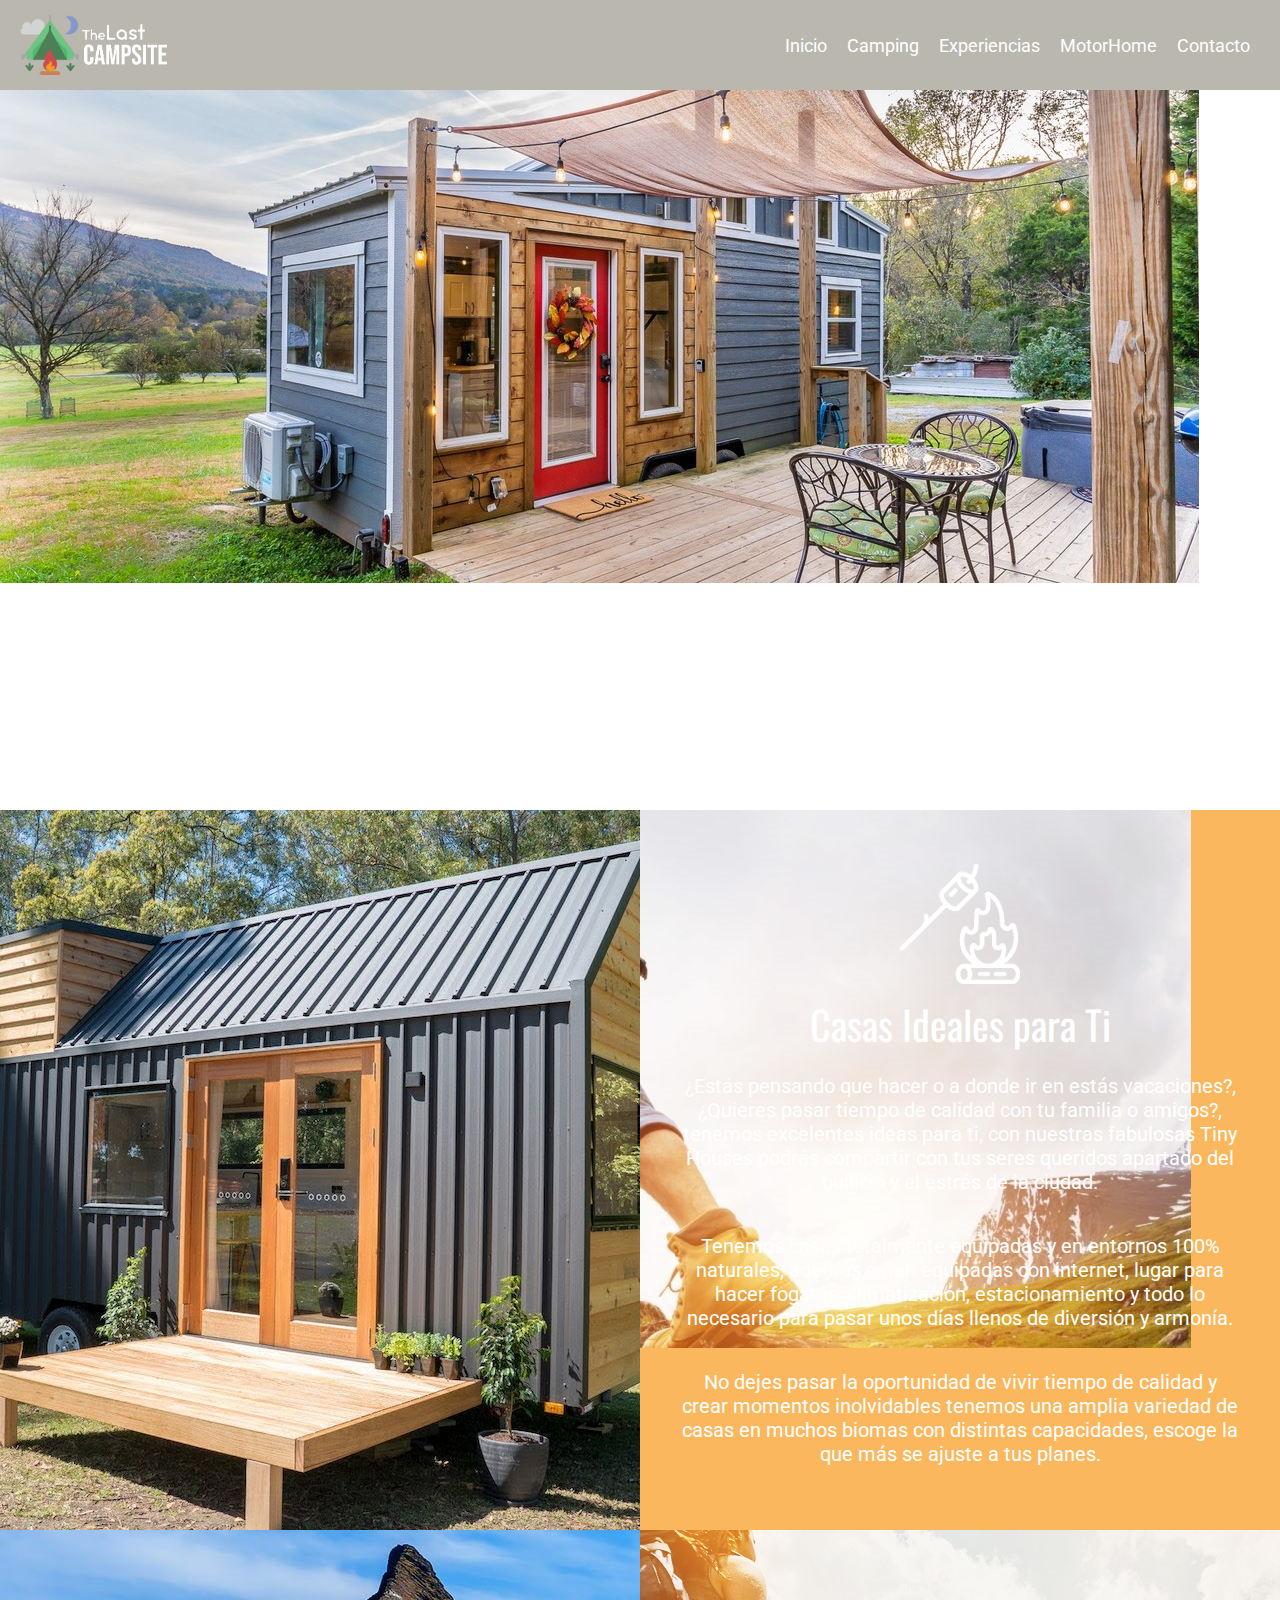
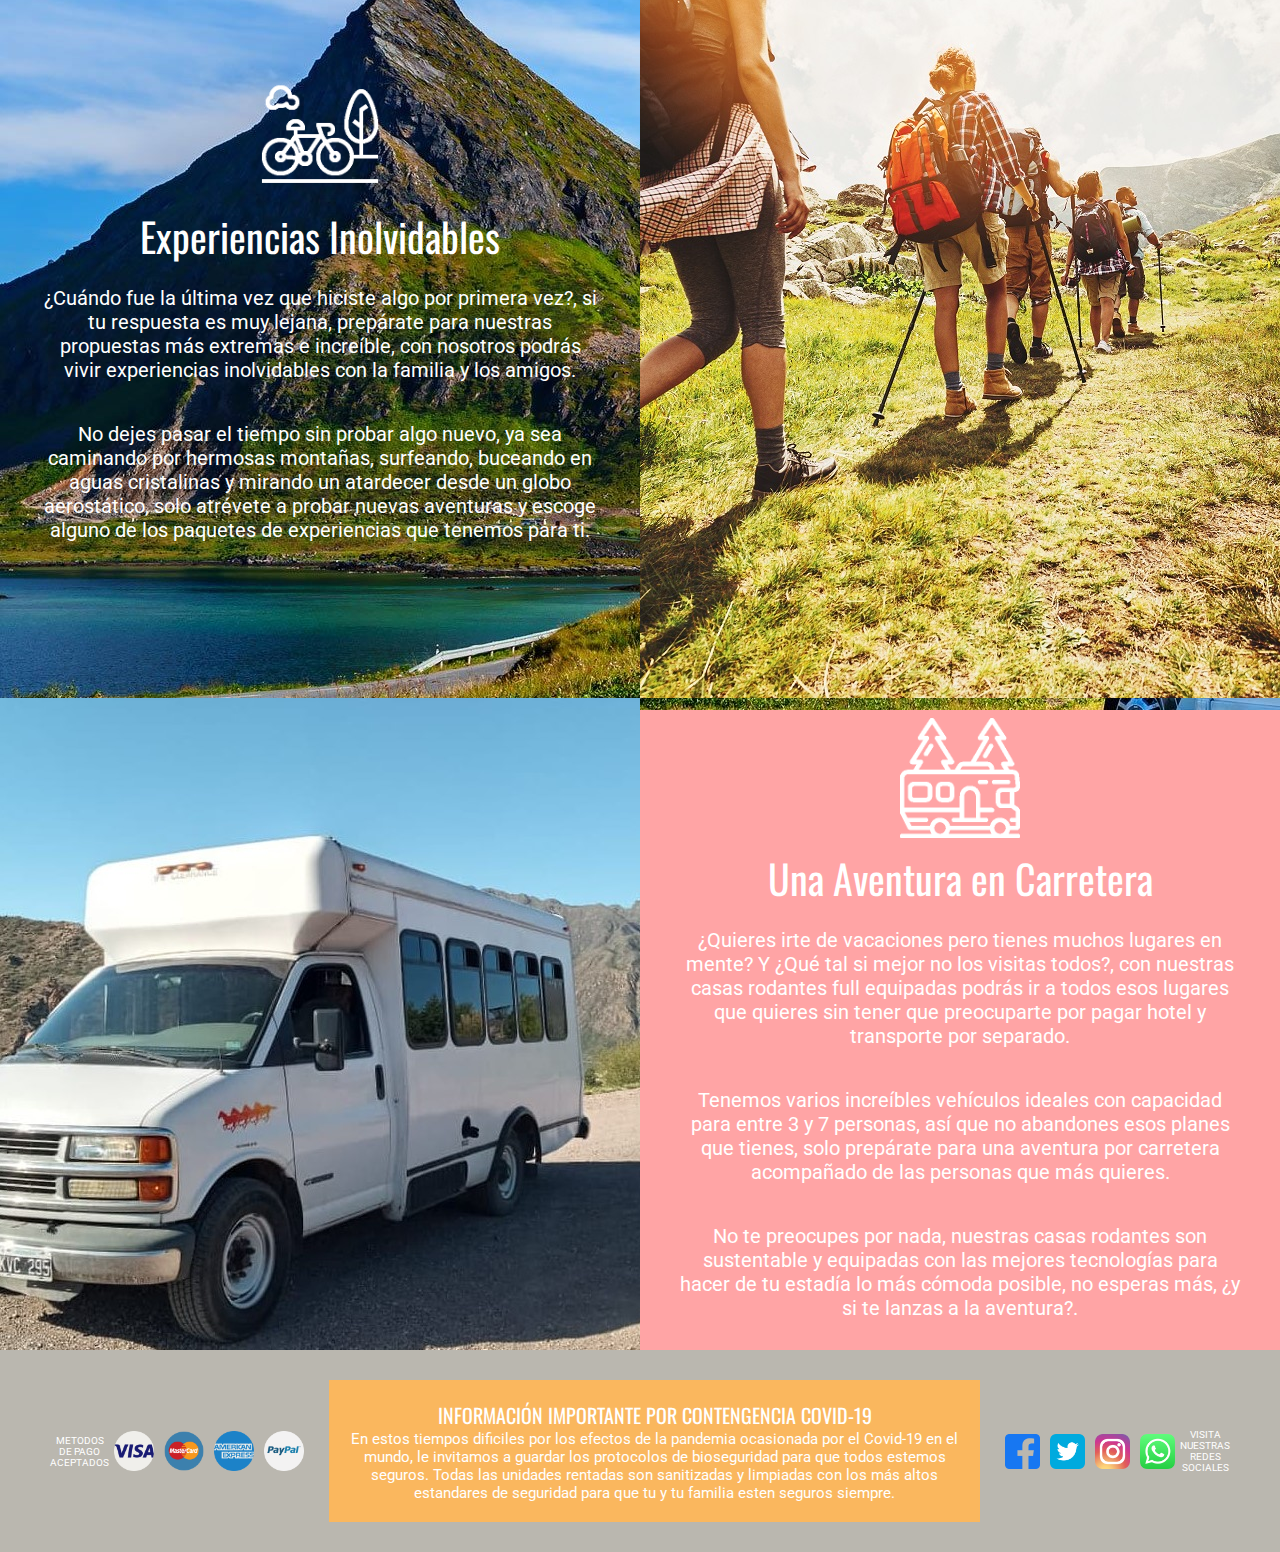
==== index.html @ 2b0b94ef "1.0" ====
<html lang="es">
<head>
    <meta charset="UTF-8">
    <meta name="viewport" content="width=device-width, initial-scale=1.0"/>

    <!-- SEO -->
    <title>The Last Campsite</title>
    <meta name="keywords" content="alquiler, camping, motorhome, vacaciones, experiencias, familia, viajes, casas rodantes, tinyhouses, renta, dversion">
    <meta name="description" content="Alquileres vacacionales de pequeñas casas, casas rodantes y experiencias en familia en Argentina.">
    
    <!-- Google Fonts -->
    <link rel="preconnect" href="https://fonts.googleapis.com">
    <link rel="preconnect" href="https://fonts.gstatic.com" crossorigin>
    <link href="https://fonts.googleapis.com/css2?family=Oswald:wght@200;300;400;500&family=Roboto:ital,wght@0,300;0,400;1,400&display=swap" rel="stylesheet">
    
    <!-- Animate.css -->
    <link rel="stylesheet" href="https://cdnjs.cloudflare.com/ajax/libs/animate.css/4.1.1/animate.min.css"/>

    <!-- Bootstrap -->
    <link href="https://cdn.jsdelivr.net/npm/bootstrap@5.1.0/dist/css/bootstrap.min.css" rel="stylesheet" integrity="sha384-KyZXEAg3QhqLMpG8r+8fhAXLRk2vvoC2f3B09zVXn8CA5QIVfZOJ3BCsw2P0p/We" crossorigin="anonymous">

    <!-- Estilos CSS -->
    <link rel="stylesheet" href="./scss/styles.css">
</head>
<body class="body">
    <header class="header">
        <img class="header_logo" src="./img/logo/logoBlanco.png" alt="The Last Campsite" height="80px">
        <nav class="header_menu">
            <ul>
                <li class="animate__animated animate__bounce">
                    <a href="./index.html">Inicio</a>
                </li>
                <li class="animate__animated animate__bounce">
                    <a href="./sites/camping.html">Camping</a>
                </li>
                <li class="animate__animated animate__bounce">
                    <a href="./sites/experience.html">Experiencias</a>
                </li>
                <li class="animate__animated animate__bounce">
                    <a href="./sites/motorhome.html">MotorHome</a>
                </li>
                <li class="animate__animated animate__bounce">
                    <a href="./sites/contact.html">Contacto</a>
                </li>
            </ul>
        </nav>
    </header>

    <section class="section_banner">
        <div id="carouselExampleSlidesOnly" class="carousel slide" data-bs-ride="carousel">
            <div class="carousel-inner">
              <div class="carousel-item active centrarBanner">
                <img src="./img/campingtop.jpg" class="d-block w-100" alt="Camping">
              </div>
              <div class="carousel-item">
                <img src="./img/experiencetop.jpg" class="d-block w-100" alt="Experiencias">
              </div>
              <div class="carousel-item">
                <img src="./img/motorhometop.jpg" class="d-block w-100" alt="Casas Rodantes">
              </div>
            </div>
          </div>
    </section>

    <section>
        <article class="article_camping">
            <div class="article_imagen">
                <img src="./img/campingportada.jpg" alt="Camping">
            </div>
            <div class="article_texto">
                <img src="./img/ico/camping-ico-white.png" alt="Camping">
                <h3>Casas Ideales para Ti</h3>
                <p class="col-12">¿Estás pensando que hacer o a donde ir en estás vacaciones?, ¿Quieres pasar tiempo de calidad con tu familia o amigos?, tenemos excelentes ideas para ti, con nuestras fabulosas Tiny Houses podrás compartir con tus seres queridos apartado del bullicio y el estrés de la ciudad.</p>
                <p class="col-12">Tenemos casas totalmente equipadas y en entornos 100% naturales, además están equipadas con internet, lugar para hacer fogatas, climatización, estacionamiento y todo lo necesario para pasar unos días llenos de diversión y armonía.</p>
                <p class="col-12">No dejes pasar la oportunidad de vivir tiempo de calidad y crear momentos inolvidables tenemos una amplia variedad de casas en muchos biomas con distintas capacidades, escoge la que más se ajuste a tus planes.</p>
            </div>
        </article>
        <article class="article_experiencias">
            <div class="article_texto">
                <img src="./img/ico/experiences-ico-white.png" alt="Camping">
                <h3>Experiencias Inolvidables</h3>
                <p class="col-12">¿Cuándo fue la última vez que hiciste algo por primera vez?, si tu respuesta es muy lejana, prepárate para nuestras propuestas más extremas e increíble, con nosotros podrás vivir experiencias inolvidables con la familia y los amigos.</p>
                <p class="col-12">No dejes pasar el tiempo sin probar algo nuevo, ya sea caminando por hermosas montañas, surfeando, buceando en aguas cristalinas y mirando un atardecer desde un globo aerostático, solo atrévete a probar nuevas aventuras y escoge alguno de los paquetes de experiencias que tenemos para ti.</p>
            </div>
            <div class="article_imagen">
                <img src="./img/experiencesportada.jpg" alt="Camping">
            </div>
        </article>
        <article class="article_motorhome">
            <div class="article_imagen">
                <img src="./img/motorhomeportada.jpg" alt="Camping">
            </div>
            <div class="article_texto">
                <img src="./img/ico/motorhome-ico-white.png" alt="Camping">
                <h3>Una Aventura en Carretera</h3>
                <p class="col-12">¿Quieres irte de vacaciones pero tienes muchos lugares en mente? Y ¿Qué tal si mejor no los visitas todos?, con nuestras casas rodantes full equipadas podrás ir a todos esos lugares que quieres sin tener que preocuparte por pagar hotel y transporte por separado.</p>
                <p class="col-12">Tenemos varios increíbles vehículos ideales con capacidad para entre 3 y 7 personas, así que no abandones esos planes que tienes, solo prepárate para una aventura por carretera acompañado de las personas que más quieres.</p>
                <p class="col-12">No te preocupes por nada, nuestras casas rodantes son sustentable y equipadas con las mejores tecnologías para hacer de tu estadía lo más cómoda posible, no esperas más, ¿y si te lanzas a la aventura?.</p>
            </div>
        </article>
    </section>

    <footer class="footer">
        <div class="footer_metodosPago">
            <p>Metodos de pago aceptados</p>
            <img src="./img/pay/visa.png" alt="Tarjeta Visa">
            <img src="./img/pay/mastercard.png" alt="Tarjeta Mastercard">
            <img src="./img/pay/american.png" alt="Tarjeta American Express">
            <img src="./img/pay/paypal.png" alt="PayPal">
        </div>
        <div class="footer_covid19">
            <h4>INFORMACIÓN IMPORTANTE POR CONTENGENCIA COVID-19</h4>
            <p>En estos tiempos dificiles por los efectos de la pandemia ocasionada por el Covid-19 en el mundo, le invitamos a guardar los protocolos de bioseguridad para que todos estemos seguros. Todas las unidades rentadas son sanitizadas y limpiadas con los más altos estandares de seguridad para que tu y tu familia esten seguros siempre.</p>
        </div>
        <div class="footer_socialMedia">
            <img src="./img/redes/facebook.png" alt="Facebook">
            <img src="./img/redes/twitter.png" alt="Twitter">
            <img src="./img/redes/instagram.png" alt="Instagram">
            <img src="./img/redes/whatsapp.png" alt="WhatsApp">
            <p>Visita nuestras redes sociales</p>
        </div>
    </footer>

    <!-- Bootstrap JS-->
    <script src="https://cdn.jsdelivr.net/npm/bootstrap@5.1.0/dist/js/bootstrap.bundle.min.js" integrity="sha384-U1DAWAznBHeqEIlVSCgzq+c9gqGAJn5c/t99JyeKa9xxaYpSvHU5awsuZVVFIhvj" crossorigin="anonymous"></script>

    <!-- Popper -->
    <script src="https://cdn.jsdelivr.net/npm/@popperjs/core@2.9.3/dist/umd/popper.min.js" integrity="sha384-eMNCOe7tC1doHpGoWe/6oMVemdAVTMs2xqW4mwXrXsW0L84Iytr2wi5v2QjrP/xp" crossorigin="anonymous"></script>
    <script src="https://cdn.jsdelivr.net/npm/bootstrap@5.1.0/dist/js/bootstrap.min.js" integrity="sha384-cn7l7gDp0eyniUwwAZgrzD06kc/tftFf19TOAs2zVinnD/C7E91j9yyk5//jjpt/" crossorigin="anonymous"></script>
</body>
</html>
---- scss/styles.css ----
/* ESTILOS GENERALES */
/* ESTILOS PAGINA HOME */
* {
  margin: 0;
  padding: 0;
  font-size: 62.5%;
}

.body li {
  list-style: none;
}

.body p {
  font-size: 1.5rem;
}

.body a {
  text-decoration: none;
}

.header {
  background-color: #bab7af;
  display: -webkit-box;
  display: -ms-flexbox;
  display: flex;
  -webkit-box-orient: horizontal;
  -webkit-box-direction: normal;
      -ms-flex-direction: row;
          flex-direction: row;
  padding: 1.5rem 0rem 1.5rem 2rem;
  -webkit-box-pack: justify;
      -ms-flex-pack: justify;
          justify-content: space-between;
  -webkit-box-align: center;
      -ms-flex-align: center;
          align-items: center;
}

.header_logo {
  height: 60px;
  width: auto;
}

.header_menu ul {
  display: -webkit-box;
  display: -ms-flexbox;
  display: flex;
  -webkit-box-orient: horizontal;
  -webkit-box-direction: normal;
      -ms-flex-direction: row;
          flex-direction: row;
  -ms-flex-wrap: wrap;
      flex-wrap: wrap;
  padding: 0rem 2rem 0rem 0rem;
}

.header_menu ul li a {
  font-family: 'Roboto', sans-serif;
  color: white;
  font-size: 1.8rem;
  padding: 1rem;
}

.header_menu ul li a:hover {
  color: #fab75e;
}

.section_banner {
  height: 80%;
}

.section_banner div {
  height: 100%;
  width: 100%;
  -webkit-box-align: center;
      -ms-flex-align: center;
          align-items: center;
}

.article_camping {
  display: -webkit-box;
  display: -ms-flexbox;
  display: flex;
  -webkit-box-orient: horizontal;
  -webkit-box-direction: normal;
      -ms-flex-direction: row;
          flex-direction: row;
  -ms-flex-wrap: wrap;
      flex-wrap: wrap;
  background-color: #fab75e;
}

.article_experiencias {
  display: -webkit-box;
  display: -ms-flexbox;
  display: flex;
  -webkit-box-orient: horizontal;
  -webkit-box-direction: normal;
      -ms-flex-direction: row;
          flex-direction: row;
  -ms-flex-wrap: wrap;
      flex-wrap: wrap;
  background-color: #bab7af;
}

.article_motorhome {
  display: -webkit-box;
  display: -ms-flexbox;
  display: flex;
  -webkit-box-orient: horizontal;
  -webkit-box-direction: normal;
      -ms-flex-direction: row;
          flex-direction: row;
  -ms-flex-wrap: wrap;
      flex-wrap: wrap;
  background-color: #ffa4a5;
}

.article_imagen {
  width: 50%;
  display: -webkit-box;
  display: -ms-flexbox;
  display: flex;
  max-height: 80%;
  -webkit-box-pack: center;
      -ms-flex-pack: center;
          justify-content: center;
  padding: 0;
  overflow: hidden;
}

.article_texto {
  width: 50%;
  display: -webkit-box;
  display: -ms-flexbox;
  display: flex;
  -webkit-box-align: center;
      -ms-flex-align: center;
          align-items: center;
  min-height: 500px;
  -webkit-box-pack: center;
      -ms-flex-pack: center;
          justify-content: center;
  padding: 0;
  -webkit-box-orient: vertical;
  -webkit-box-direction: normal;
      -ms-flex-direction: column;
          flex-direction: column;
  -ms-flex-wrap: wrap;
      flex-wrap: wrap;
}

.article_texto img {
  height: 12rem;
  width: auto;
  padding: 1rem;
}

.article_texto h3 {
  color: white;
  font-family: 'Oswald', sans-serif;
  font-weight: 400;
  text-align: center;
  font-size: 4rem;
}

.article_texto p {
  color: white;
  font-family: 'Roboto', sans-serif;
  font-weight: 400;
  font-size: 2rem;
  text-align: center;
  padding: 2rem 4rem 2rem 4rem;
}

/* FOOTER */
.footer {
  display: -webkit-box;
  display: -ms-flexbox;
  display: flex;
  -webkit-box-orient: horizontal;
  -webkit-box-direction: normal;
      -ms-flex-direction: row;
          flex-direction: row;
  -webkit-box-align: center;
      -ms-flex-align: center;
          align-items: center;
  background-color: #bab7af;
  padding: 3rem;
}

.footer_metodosPago {
  padding: 2rem;
  display: -webkit-box;
  display: -ms-flexbox;
  display: flex;
  -webkit-box-orient: horizontal;
  -webkit-box-direction: normal;
      -ms-flex-direction: row;
          flex-direction: row;
  -webkit-box-align: center;
      -ms-flex-align: center;
          align-items: center;
}

.footer_metodosPago P {
  font-family: 'Roboto', sans-serif;
  color: white;
  text-transform: uppercase;
  font-size: 1rem;
  text-align: center;
}

.footer_metodosPago img {
  max-height: 40px;
  padding: 0.5rem;
}

.footer_metodosPago img:hover {
  -webkit-transform: scale(1.2, 1.2);
          transform: scale(1.2, 1.2);
}

.footer_covid19 {
  padding: 2rem;
  background-color: #fab75e;
}

.footer_covid19 h4 {
  color: white;
  font-family: 'Oswald', sans-serif;
  text-align: center;
  font-size: 2rem;
  font-weight: 400;
}

.footer_covid19 p {
  color: white;
  font-family: 'Roboto', sans-serif;
  text-align: center;
}

.footer_socialMedia {
  padding: 2rem;
  display: -webkit-box;
  display: -ms-flexbox;
  display: flex;
  -webkit-box-orient: horizontal;
  -webkit-box-direction: normal;
      -ms-flex-direction: row;
          flex-direction: row;
  -webkit-box-align: center;
      -ms-flex-align: center;
          align-items: center;
}

.footer_socialMedia p {
  font-family: 'Roboto', sans-serif;
  color: white;
  text-transform: uppercase;
  font-size: 1rem;
  text-align: center;
}

.footer_socialMedia img {
  max-height: 35px;
  padding: 0.5rem;
}

.footer_socialMedia img:hover {
  -webkit-transform: scale(1.2, 1.2);
          transform: scale(1.2, 1.2);
}

/* ESTILOS PAGINA CAMPING */
.bannerCamping {
  background-image: url(../img/campingtop.jpg);
  height: 80%;
  background-position: center;
  background-repeat: no-repeat;
  background-size: cover;
}

.bannerCamping p {
  font-family: 'Roboto', sans-serif;
  font-weight: 300;
  text-transform: uppercase;
  font-size: 4rem;
  text-align: right;
  color: white;
  padding: 5rem;
}

.camping {
  background-color: #bab7af;
  display: -webkit-box;
  display: -ms-flexbox;
  display: flex;
  -webkit-box-orient: horizontal;
  -webkit-box-direction: normal;
      -ms-flex-direction: row;
          flex-direction: row;
  -ms-flex-wrap: wrap;
      flex-wrap: wrap;
  -webkit-box-pack: center;
      -ms-flex-pack: center;
          justify-content: center;
}

.campingArticulo {
  display: -webkit-box;
  display: -ms-flexbox;
  display: flex;
  -webkit-box-orient: horizontal;
  -webkit-box-direction: normal;
      -ms-flex-direction: row;
          flex-direction: row;
  -ms-flex-wrap: nowrap;
      flex-wrap: nowrap;
}

.campingContenedor {
  display: -webkit-box;
  display: -ms-flexbox;
  display: flex;
  -ms-flex-wrap: nowrap;
      flex-wrap: nowrap;
  padding: 2rem;
}

.campingContenedor img {
  height: 250px;
  width: 300px;
}

.campingContenedor div {
  height: 250px;
  width: 300px;
  -webkit-box-pack: justify;
      -ms-flex-pack: justify;
          justify-content: space-between;
}

.campingContenedor div div {
  height: 10%;
  width: 90%;
}

.campingImagen {
  display: -webkit-box;
  display: -ms-flexbox;
  display: flex;
  -webkit-box-pack: justify;
      -ms-flex-pack: justify;
          justify-content: space-between;
  -webkit-box-orient: horizontal;
  -webkit-box-direction: normal;
      -ms-flex-direction: row;
          flex-direction: row;
  padding: 5%;
  background-color: white;
}

.campingImagen img {
  max-height: 25px;
  max-width: 25px;
}

.campingInfo {
  background-color: #fab75e;
}

.campingInfo h4 {
  font-size: 2.5rem;
  text-align: center;
  font-family: 'Oswald', sans-serif;
  font-weight: 400;
  padding: 1rem;
  color: white;
}

.campingInfo p {
  font-size: 1.5rem;
  font-family: 'Roboto', sans-serif;
  padding: 1rem;
  color: white;
}

/* ESTILOS PARA PAGINA EXPERIENCE */
.bannerExperience {
  background-image: url(../img/experiencetop.jpg);
  height: 80%;
  background-position: center;
  background-repeat: no-repeat;
  background-size: cover;
}

.bannerExperience p {
  font-family: 'Roboto', sans-serif;
  font-weight: 300;
  text-transform: uppercase;
  font-size: 4rem;
  text-align: left;
  color: white;
  padding: 40rem 10rem 25rem 10rem;
}

.experience {
  background-color: #bab7af;
  display: -webkit-box;
  display: -ms-flexbox;
  display: flex;
  -webkit-box-orient: horizontal;
  -webkit-box-direction: normal;
      -ms-flex-direction: row;
          flex-direction: row;
  -ms-flex-wrap: wrap;
      flex-wrap: wrap;
  -webkit-box-pack: center;
      -ms-flex-pack: center;
          justify-content: center;
}

.experienceArticulo {
  display: -webkit-box;
  display: -ms-flexbox;
  display: flex;
  -webkit-box-orient: horizontal;
  -webkit-box-direction: normal;
      -ms-flex-direction: row;
          flex-direction: row;
  -ms-flex-wrap: nowrap;
      flex-wrap: nowrap;
}

.experienceContenedor {
  display: -webkit-box;
  display: -ms-flexbox;
  display: flex;
  -ms-flex-wrap: nowrap;
      flex-wrap: nowrap;
  padding: 2rem;
}

.experienceContenedor img {
  height: 250px;
  width: 300px;
}

.experienceContenedor div {
  height: 250px;
  width: 300px;
}

.experienceInfo {
  background-color: #fab75e;
}

.experienceInfo h4 {
  font-size: 3rem;
  text-align: center;
  font-family: 'Oswald', sans-serif;
  font-weight: 400;
  padding: 0.5rem;
  color: white;
}

.experienceInfo p {
  font-size: 1.5rem;
  font-family: 'Roboto', sans-serif;
  padding: 1rem;
}

/* ESTILOS PARA PAGINA MOTOR HOME */
.bannerMotorhome {
  background-image: url(../img/motorhometop.jpg);
  height: 80%;
  background-position: center;
  background-repeat: no-repeat;
  background-size: cover;
}

.bannerMotorhome p {
  font-family: 'Roboto', sans-serif;
  font-weight: 300;
  text-transform: uppercase;
  font-size: 4rem;
  text-align: left;
  color: white;
  padding: 35rem 10rem 25rem 10rem;
}

.motorhome {
  background-color: #bab7af;
  display: -webkit-box;
  display: -ms-flexbox;
  display: flex;
  -webkit-box-orient: horizontal;
  -webkit-box-direction: normal;
      -ms-flex-direction: row;
          flex-direction: row;
  -ms-flex-wrap: wrap;
      flex-wrap: wrap;
  -webkit-box-pack: center;
      -ms-flex-pack: center;
          justify-content: center;
}

.motorhomeArticulo {
  display: -webkit-box;
  display: -ms-flexbox;
  display: flex;
  -webkit-box-orient: horizontal;
  -webkit-box-direction: normal;
      -ms-flex-direction: row;
          flex-direction: row;
  -ms-flex-wrap: nowrap;
      flex-wrap: nowrap;
}

.motorhomeContenedor {
  display: -webkit-box;
  display: -ms-flexbox;
  display: flex;
  -ms-flex-wrap: nowrap;
      flex-wrap: nowrap;
  padding: 2rem;
}

.motorhomeContenedor img {
  height: 250px;
  width: 330px;
}

.motorhomeContenedor div {
  height: 250px;
  width: 300px;
}

.motorhomeInfo {
  background-color: #fab75e;
}

.motorhomeInfo h4 {
  font-size: 3rem;
  text-align: center;
  font-family: 'Oswald', sans-serif;
  font-weight: 400;
  padding: 1rem;
  color: white;
}

.motorhomeInfo p {
  font-size: 2rem;
  font-family: 'Roboto', sans-serif;
  padding: 1rem;
}

/* ESTILOS PARA PAGINA CONTACT */
.bannerContact {
  background-image: url(../img/contacttop.jpg);
  height: 80%;
  background-position: center;
  background-repeat: no-repeat;
  background-size: cover;
}

.bannerContact p {
  font-family: 'Roboto', sans-serif;
  font-weight: 300;
  text-transform: uppercase;
  font-size: 4rem;
  text-align: left;
  color: white;
  padding: 10rem 10rem 25rem 10rem;
}

.contactContenedor {
  display: -ms-grid;
  display: grid;
  -ms-grid-columns: 50% 50%;
      grid-template-columns: 50% 50%;
}

.formulario {
  background-color: #ffa4a5;
  padding: 4rem;
  display: -webkit-box;
  display: -ms-flexbox;
  display: flex;
  -webkit-box-orient: vertical;
  -webkit-box-direction: normal;
      -ms-flex-direction: column;
          flex-direction: column;
  -webkit-box-pack: justify;
      -ms-flex-pack: justify;
          justify-content: space-between;
}

.formulario h4 {
  color: white;
  font-family: 'Oswald', sans-serif;
  font-size: 3rem;
  font-weight: 300;
}

.formulario div {
  padding: 1rem;
}

.formulario div label {
  padding: 1.3rem;
  color: black;
  font-family: 'Oswald', sans-serif;
  font-size: 1.5rem;
}

.preguntas {
  background-color: #fab75e;
  padding: 4rem;
}

.acordeon h2 button {
  font-size: 2rem;
  font-family: 'Oswald', sans-serif;
  color: white;
  background-color: #bab7af;
}
/*# sourceMappingURL=styles.css.map */
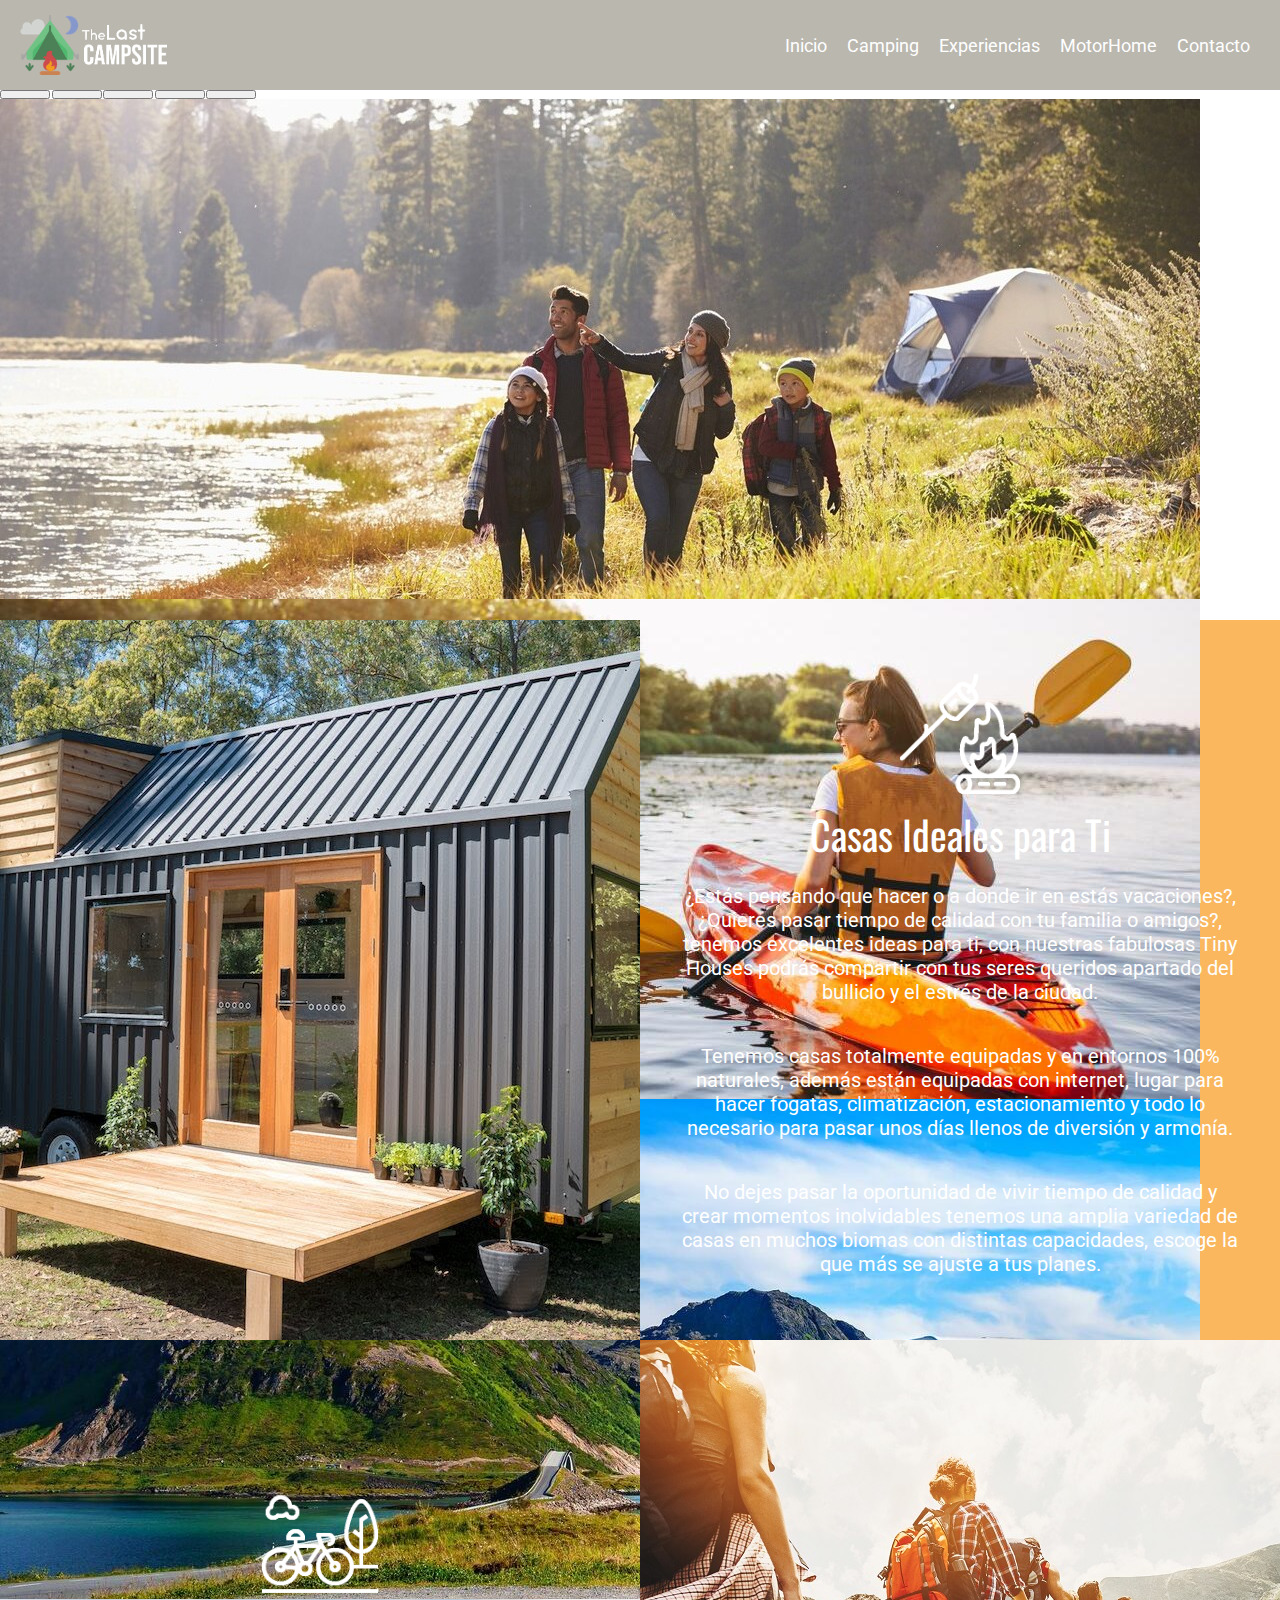
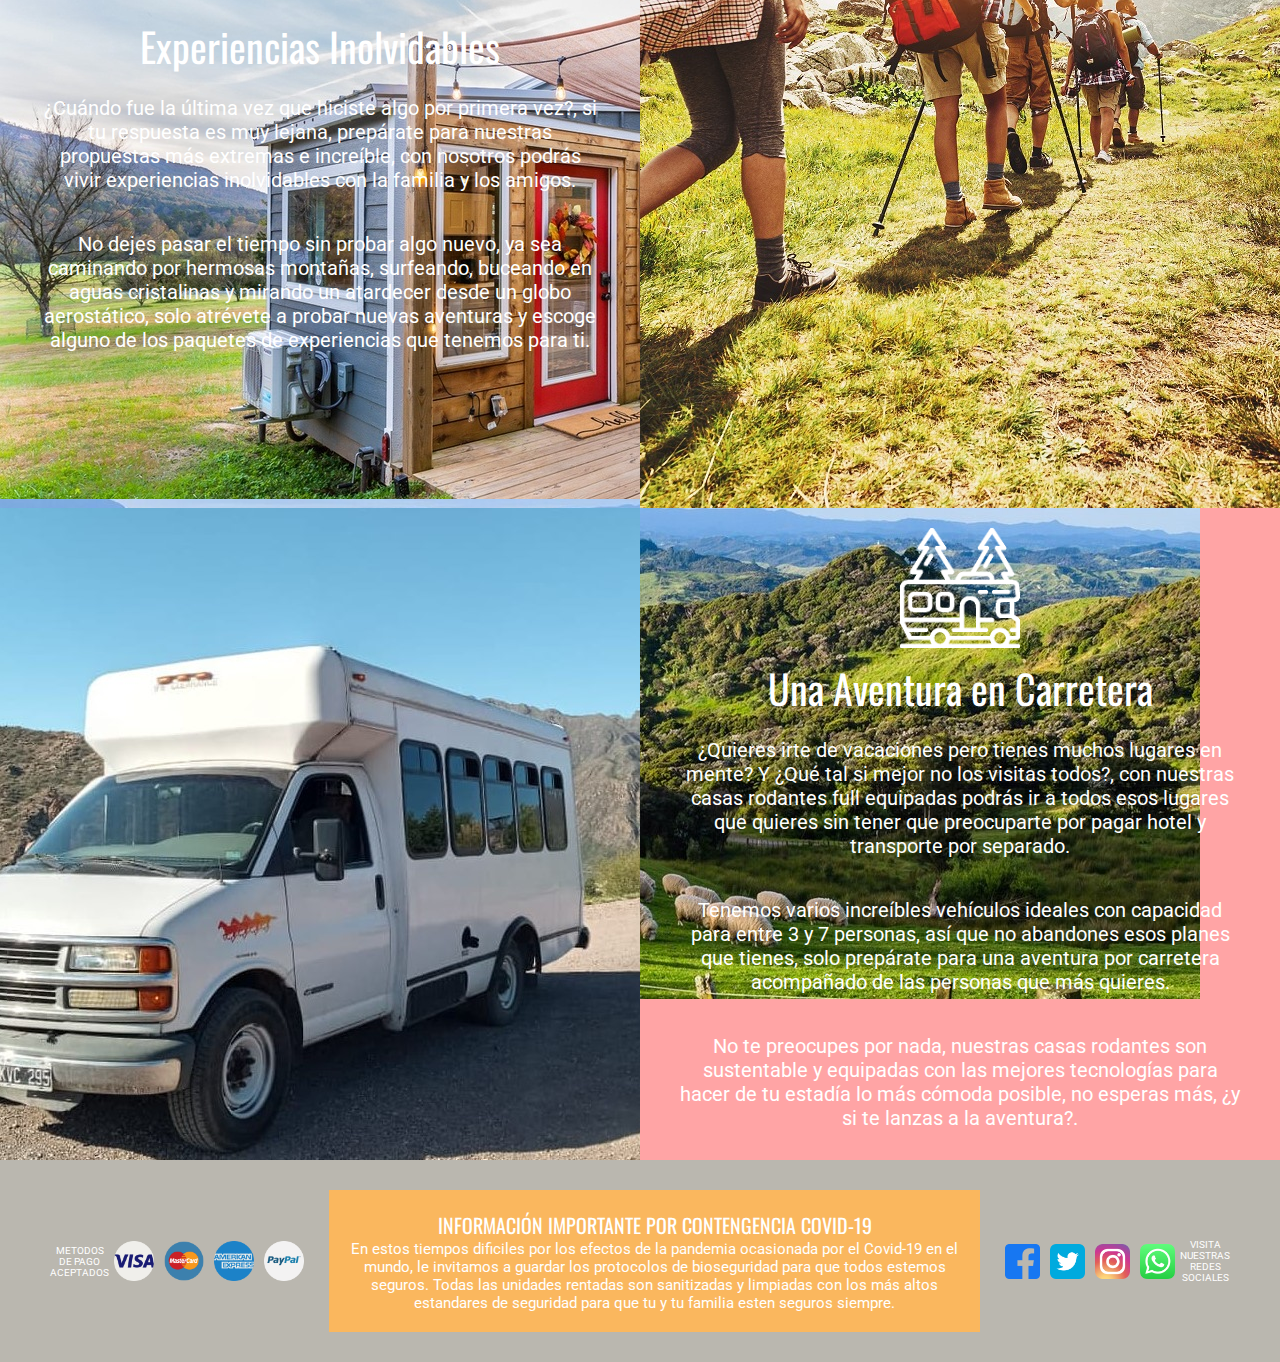
==== commit e2df1d40: "1.6" ====
--- a/index.html
+++ b/index.html
@@ -47,18 +47,39 @@
     </header>
 
     <section class="section_banner">
-        <div id="carouselExampleSlidesOnly" class="carousel slide" data-bs-ride="carousel">
+        <div id="carouselExampleIndicators" class="carousel slide" data-bs-ride="carousel">
+            <div class="carousel-indicators">
+              <button type="button" data-bs-target="#carouselExampleIndicators" data-bs-slide-to="0" class="active" aria-current="true" aria-label="Slide 1"></button>
+              <button type="button" data-bs-target="#carouselExampleIndicators" data-bs-slide-to="1" aria-label="Slide 2"></button>
+              <button type="button" data-bs-target="#carouselExampleIndicators" data-bs-slide-to="2" aria-label="Slide 3"></button>
+              <button type="button" data-bs-target="#carouselExampleIndicators" data-bs-slide-to="3" aria-label="Slide 4"></button>
+              <button type="button" data-bs-target="#carouselExampleIndicators" data-bs-slide-to="4" aria-label="Slide 5"></button>
+            </div>
             <div class="carousel-inner">
-              <div class="carousel-item active centrarBanner">
+              <div class="carousel-item active">
+                <img src="./img/hometop.jpg" class="d-block w-100" alt="Home">
+              </div>
+              <div class="carousel-item">
+                <img src="./img/experiencetop.jpeg" class="d-block w-100" alt="Experiencias">
+              </div>
+              <div class="carousel-item">
+                <img src="./img/motorhometop.jpg" class="d-block w-100" alt="MotorHome">
+              </div>
+              <div class="carousel-item">
                 <img src="./img/campingtop.jpg" class="d-block w-100" alt="Camping">
               </div>
               <div class="carousel-item">
-                <img src="./img/experiencetop.jpg" class="d-block w-100" alt="Experiencias">
-              </div>
-              <div class="carousel-item">
-                <img src="./img/motorhometop.jpg" class="d-block w-100" alt="Casas Rodantes">
+                <img src="./img/contacttop.jpg" class="d-block w-100" alt="Contacto">
               </div>
             </div>
+            <button class="carousel-control-prev" type="button" data-bs-target="#carouselExampleIndicators" data-bs-slide="prev">
+              <span class="carousel-control-prev-icon" aria-hidden="true"></span>
+              <span class="visually-hidden">Previo</span>
+            </button>
+            <button class="carousel-control-next" type="button" data-bs-target="#carouselExampleIndicators" data-bs-slide="next">
+              <span class="carousel-control-next-icon" aria-hidden="true"></span>
+              <span class="visually-hidden">Siguiente</span>
+            </button>
           </div>
     </section>
 
--- a/scss/styles.css
+++ b/scss/styles.css
@@ -65,16 +65,23 @@
   color: #fab75e;
 }
 
-.section_banner {
-  height: 80%;
-}
-
 .section_banner div {
-  height: 100%;
-  width: 100%;
-  -webkit-box-align: center;
-      -ms-flex-align: center;
-          align-items: center;
+  max-height: 530px;
+}
+
+.carousel-indicators [data-bs-target] {
+  width: 50px;
+  height: 9px;
+}
+
+.carousel-control-prev-icon {
+  width: 5rem;
+  height: 5rem;
+}
+
+.carousel-control-next-icon {
+  width: 5rem;
+  height: 5rem;
 }
 
 .article_camping {
@@ -371,24 +378,24 @@
 }
 
 .campingInfo h4 {
-  font-size: 2.5rem;
+  font-size: 3rem;
   text-align: center;
   font-family: 'Oswald', sans-serif;
   font-weight: 400;
-  padding: 1rem;
+  padding: 0.5rem;
   color: white;
 }
 
 .campingInfo p {
   font-size: 1.5rem;
   font-family: 'Roboto', sans-serif;
-  padding: 1rem;
-  color: white;
+  padding: 0.5rem 0.5rem 0.8rem 1.5rem;
+  color: black;
 }
 
 /* ESTILOS PARA PAGINA EXPERIENCE */
 .bannerExperience {
-  background-image: url(../img/experiencetop.jpg);
+  background-image: url(../img/experiencetop.jpeg);
   height: 80%;
   background-position: center;
   background-repeat: no-repeat;
@@ -546,14 +553,42 @@
   text-align: center;
   font-family: 'Oswald', sans-serif;
   font-weight: 400;
-  padding: 1rem;
+  padding: 0.5rem;
   color: white;
 }
 
 .motorhomeInfo p {
-  font-size: 2rem;
-  font-family: 'Roboto', sans-serif;
-  padding: 1rem;
+  font-size: 1.5rem;
+  font-family: 'Roboto', sans-serif;
+  padding: 0.5rem 0.5rem 0.8rem 1.5rem;
+}
+
+.motorhomeInfo div {
+  height: 25px;
+  width: 270px;
+  -webkit-box-pack: justify;
+      -ms-flex-pack: justify;
+          justify-content: space-between;
+}
+
+.motorhomeImagen {
+  display: -webkit-box;
+  display: -ms-flexbox;
+  display: flex;
+  -webkit-box-pack: justify;
+      -ms-flex-pack: justify;
+          justify-content: space-between;
+  -webkit-box-orient: horizontal;
+  -webkit-box-direction: normal;
+      -ms-flex-direction: row;
+          flex-direction: row;
+  padding: 5%;
+  background-color: white;
+}
+
+.motorhomeImagen img {
+  max-height: 25px;
+  max-width: 25px;
 }
 
 /* ESTILOS PARA PAGINA CONTACT */
@@ -584,7 +619,10 @@
 
 .formulario {
   background-color: #ffa4a5;
-  padding: 4rem;
+  padding: 5rem;
+  -webkit-box-align: center;
+      -ms-flex-align: center;
+          align-items: center;
   display: -webkit-box;
   display: -ms-flexbox;
   display: flex;
@@ -615,15 +653,101 @@
   font-size: 1.5rem;
 }
 
+.formulario div input {
+  width: 350px;
+  height: 15px;
+  font-family: 'Roboto', sans-serif;
+  font-size: 1.5rem;
+  background-color: #ffa4a5;
+  border: white solid 1px;
+}
+
+.formulario div select {
+  width: 350px;
+  height: 15px;
+}
+
+.formulario div select option {
+  font-family: 'Roboto', sans-serif;
+  font-size: 1.5rem;
+  background-color: #ffa4a5;
+  border: white solid 1px;
+}
+
+.formulario div textarea {
+  width: 350px;
+  font-family: 'Roboto', sans-serif;
+  font-size: 1.5rem;
+  background-color: #ffa4a5;
+  border: white solid 1px;
+}
+
+.formulario li {
+  padding: 1.5rem;
+}
+
+.formulario li input {
+  width: 100px;
+  height: 25px;
+  border: 1px solid white;
+  font-family: 'Oswald', sans-serif;
+  font-size: 1.5rem;
+  text-align: center;
+  margin: 0.5rem;
+  background-color: #ffa4a5;
+}
+
+.formulario li input:hover {
+  background-color: #bab7af;
+}
+
 .preguntas {
   background-color: #fab75e;
   padding: 4rem;
+}
+
+.preguntas h4 {
+  color: white;
+  font-family: 'Oswald', sans-serif;
+  font-size: 3rem;
+  font-weight: 300;
+  padding: 1rem;
 }
 
 .acordeon h2 button {
   font-size: 2rem;
   font-family: 'Oswald', sans-serif;
   color: white;
+  background-color: #fab75e;
+}
+
+.acordeon h2 button:focus {
+  font-size: 2rem;
+  font-family: 'Oswald', sans-serif;
+  color: white;
   background-color: #bab7af;
 }
+
+.acordeon div div {
+  font-family: 'Oswald', sans-serif;
+  font-size: 2rem;
+}
+
+.accordion-item {
+  background-color: #fab75e;
+  border: 1px solid white;
+}
+
+.accordion-button:not(.collapsed) {
+  color: white;
+  background-color: #fab75e;
+  -webkit-box-shadow: inset 0 -1px 0 rgba(0, 0, 0, 0.125);
+          box-shadow: inset 0 -1px 0 rgba(0, 0, 0, 0.125);
+}
+
+.form-select {
+  background-color: #ffa4a5;
+  border: 1px solid white;
+  color: black;
+}
 /*# sourceMappingURL=styles.css.map */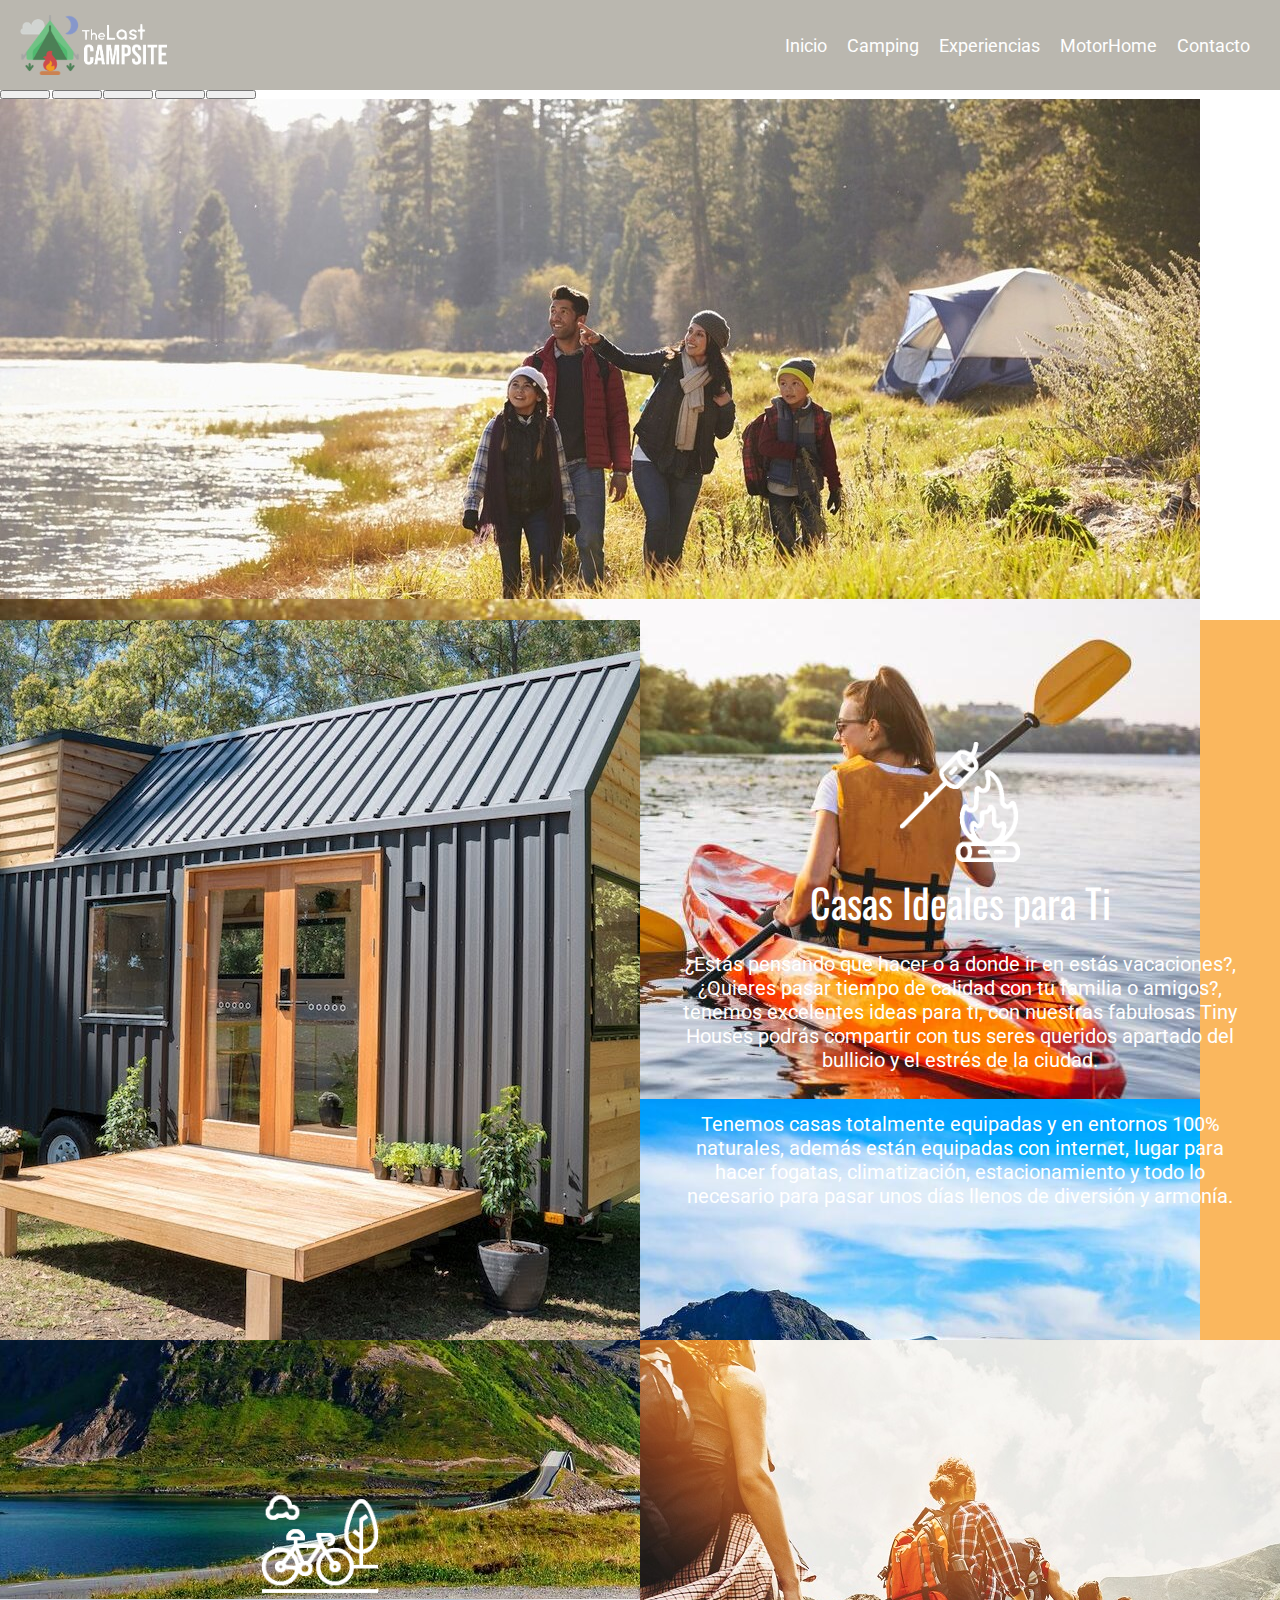
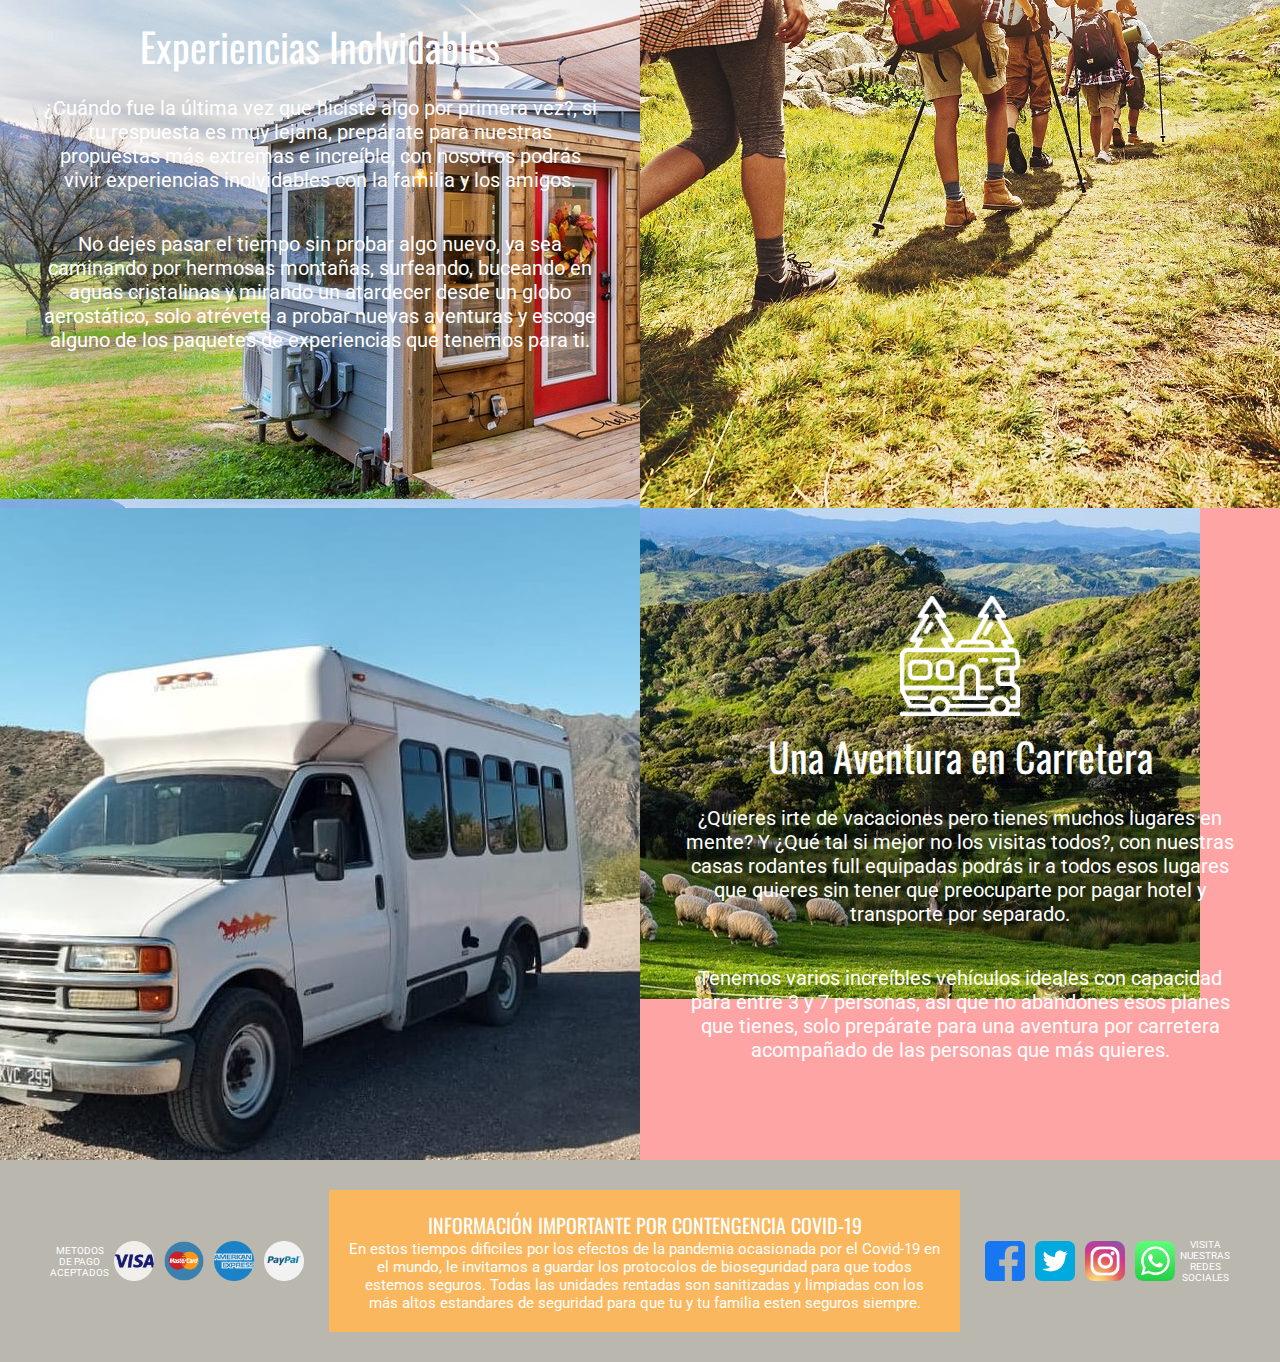
==== commit c506d4a4: "1.7" ====
--- a/index.html
+++ b/index.html
@@ -23,6 +23,7 @@
     <link rel="stylesheet" href="./scss/styles.css">
 </head>
 <body class="body">
+    <!-- Menu -->
     <header class="header">
         <img class="header_logo" src="./img/logo/logoBlanco.png" alt="The Last Campsite" height="80px">
         <nav class="header_menu">
@@ -46,6 +47,7 @@
         </nav>
     </header>
 
+    <!-- Banner Principal -->
     <section class="section_banner">
         <div id="carouselExampleIndicators" class="carousel slide" data-bs-ride="carousel">
             <div class="carousel-indicators">
@@ -83,6 +85,7 @@
           </div>
     </section>
 
+    <!-- Articulos -->
     <section>
         <article class="article_camping">
             <div class="article_imagen">
@@ -93,7 +96,6 @@
                 <h3>Casas Ideales para Ti</h3>
                 <p class="col-12">¿Estás pensando que hacer o a donde ir en estás vacaciones?, ¿Quieres pasar tiempo de calidad con tu familia o amigos?, tenemos excelentes ideas para ti, con nuestras fabulosas Tiny Houses podrás compartir con tus seres queridos apartado del bullicio y el estrés de la ciudad.</p>
                 <p class="col-12">Tenemos casas totalmente equipadas y en entornos 100% naturales, además están equipadas con internet, lugar para hacer fogatas, climatización, estacionamiento y todo lo necesario para pasar unos días llenos de diversión y armonía.</p>
-                <p class="col-12">No dejes pasar la oportunidad de vivir tiempo de calidad y crear momentos inolvidables tenemos una amplia variedad de casas en muchos biomas con distintas capacidades, escoge la que más se ajuste a tus planes.</p>
             </div>
         </article>
         <article class="article_experiencias">
@@ -116,11 +118,11 @@
                 <h3>Una Aventura en Carretera</h3>
                 <p class="col-12">¿Quieres irte de vacaciones pero tienes muchos lugares en mente? Y ¿Qué tal si mejor no los visitas todos?, con nuestras casas rodantes full equipadas podrás ir a todos esos lugares que quieres sin tener que preocuparte por pagar hotel y transporte por separado.</p>
                 <p class="col-12">Tenemos varios increíbles vehículos ideales con capacidad para entre 3 y 7 personas, así que no abandones esos planes que tienes, solo prepárate para una aventura por carretera acompañado de las personas que más quieres.</p>
-                <p class="col-12">No te preocupes por nada, nuestras casas rodantes son sustentable y equipadas con las mejores tecnologías para hacer de tu estadía lo más cómoda posible, no esperas más, ¿y si te lanzas a la aventura?.</p>
             </div>
         </article>
     </section>
 
+    <!-- Footer -->
     <footer class="footer">
         <div class="footer_metodosPago">
             <p>Metodos de pago aceptados</p>
--- a/scss/styles.css
+++ b/scss/styles.css
@@ -270,13 +270,182 @@
 }
 
 .footer_socialMedia img {
-  max-height: 35px;
+  max-height: 40px;
   padding: 0.5rem;
 }
 
 .footer_socialMedia img:hover {
   -webkit-transform: scale(1.2, 1.2);
           transform: scale(1.2, 1.2);
+}
+
+@media only screen and (max-device-width: 1200px) and (-webkit-min-device-pixel-ratio: 2) {
+  .article_camping div {
+    max-height: 550px;
+  }
+  .article_experiencias div {
+    max-height: 550px;
+  }
+  .article_motorhome div {
+    max-height: 550px;
+  }
+  .article_imagen {
+    max-height: 70%;
+  }
+  .article_texto {
+    min-height: 300px;
+  }
+  .article_texto img {
+    height: 10rem;
+    padding: 1rem;
+  }
+  .article_texto h3 {
+    font-size: 2.5rem;
+  }
+  .article_texto p {
+    font-size: 1.5rem;
+    padding: 1rem 2rem 1rem 2rem;
+  }
+  /* FOOTER */
+  .footer_metodosPago {
+    padding: 1.5rem;
+    -webkit-box-orient: vertical;
+    -webkit-box-direction: normal;
+        -ms-flex-direction: column;
+            flex-direction: column;
+  }
+  .footer_socialMedia {
+    padding: 1.5rem;
+    -webkit-box-orient: vertical;
+    -webkit-box-direction: normal;
+        -ms-flex-direction: column;
+            flex-direction: column;
+  }
+}
+
+@media only screen and (max-device-width: 760px) and (-webkit-min-device-pixel-ratio: 1) {
+  .article_camping div {
+    max-height: 500px;
+  }
+  .article_experiencias div {
+    max-height: 500px;
+  }
+  .article_motorhome div {
+    max-height: 500px;
+  }
+  .article_imagen {
+    max-height: 70%;
+  }
+  .article_texto {
+    min-height: 300px;
+  }
+  .article_texto img {
+    height: 10rem;
+    padding: 1rem;
+  }
+  .article_texto h3 {
+    font-size: 2rem;
+  }
+  .article_texto p {
+    font-size: 1rem;
+    padding: 1rem 2rem 1rem 2rem;
+  }
+  /* FOOTER */
+  .footer_metodosPago {
+    padding: 1.5rem;
+    -webkit-box-orient: vertical;
+    -webkit-box-direction: normal;
+        -ms-flex-direction: column;
+            flex-direction: column;
+  }
+  .footer_socialMedia {
+    padding: 1.5rem;
+    -webkit-box-orient: vertical;
+    -webkit-box-direction: normal;
+        -ms-flex-direction: column;
+            flex-direction: column;
+  }
+}
+
+@media only screen and (max-device-width: 415px) and (-webkit-min-device-pixel-ratio: 1) {
+  .header {
+    -webkit-box-orient: horizontal;
+    -webkit-box-direction: normal;
+        -ms-flex-direction: row;
+            flex-direction: row;
+    padding: 0.5rem 0rem 0.5rem 1em;
+  }
+  .header_logo {
+    height: 40px;
+  }
+  .header_menu ul {
+    padding: 0rem 1rem 0rem 0rem;
+  }
+  .header_menu li a {
+    font-size: 1rem;
+    padding: 0.5rem;
+  }
+  .article_camping div {
+    max-height: 400px;
+  }
+  .article_experiencias div {
+    max-height: 400px;
+  }
+  .article_motorhome div {
+    max-height: 400px;
+  }
+  .article_imagen {
+    max-height: 60%;
+  }
+  .article_texto {
+    min-height: 200px;
+  }
+  .article_texto img {
+    height: 6rem;
+    padding: 0.5rem;
+  }
+  .article_texto h3 {
+    font-size: 1.5rem;
+  }
+  .article_texto p {
+    font-size: 1.1rem;
+    padding: 0.5rem 1rem 0.5rem 1rem;
+  }
+  /* FOOTER */
+  .footer {
+    padding: 1rem;
+  }
+  .footer_metodosPago {
+    padding: 1rem;
+    -webkit-box-orient: vertical;
+    -webkit-box-direction: normal;
+        -ms-flex-direction: column;
+            flex-direction: column;
+  }
+  .footer_metodosPago img {
+    max-height: 30px;
+    padding: 0.5rem;
+  }
+  .footer_socialMedia {
+    padding: 1rem;
+    -webkit-box-orient: vertical;
+    -webkit-box-direction: normal;
+        -ms-flex-direction: column;
+            flex-direction: column;
+  }
+  .footer_socialMedia img {
+    max-height: 30px;
+    padding: 0.5rem;
+  }
+  .footer_covid19 {
+    padding: 1rem;
+  }
+  .footer_covid19 h4 {
+    font-size: 1.5rem;
+  }
+  .footer_covid19 p {
+    font-size: 1rem;
+  }
 }
 
 /* ESTILOS PAGINA CAMPING */
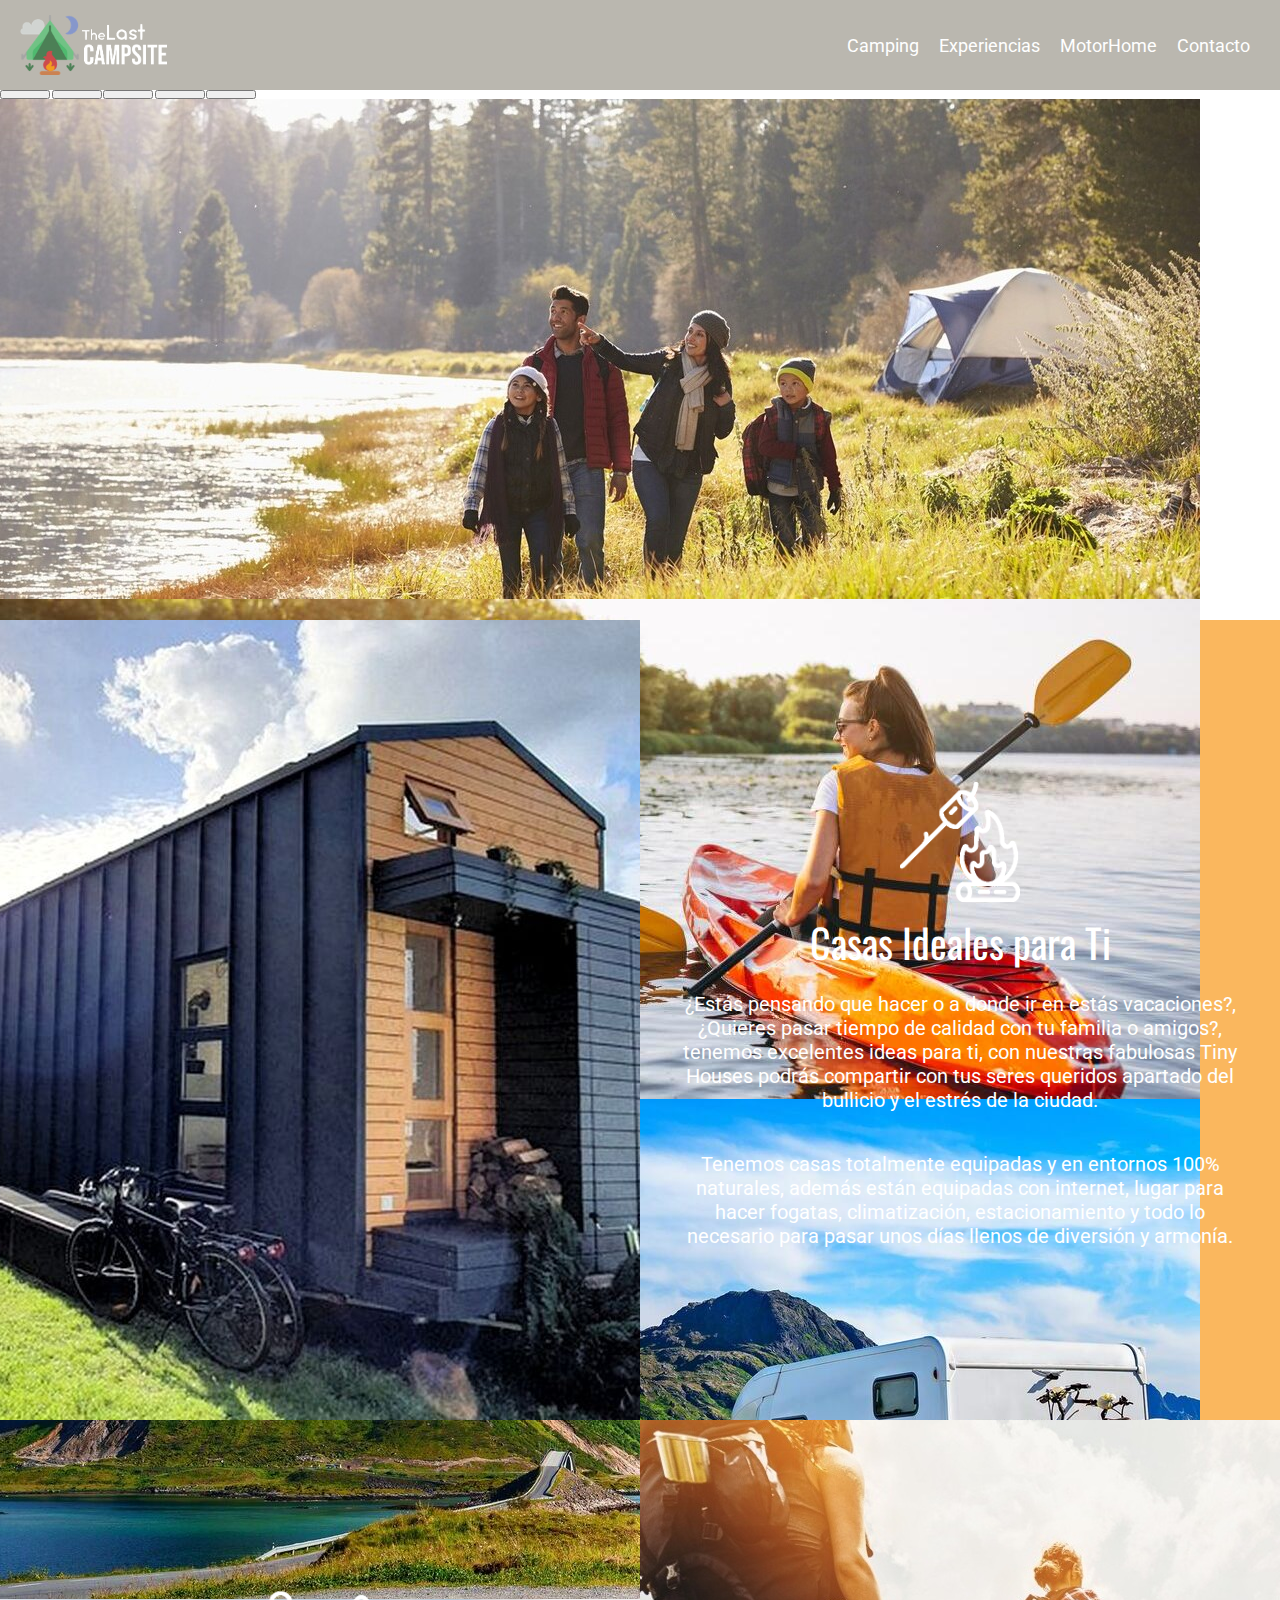
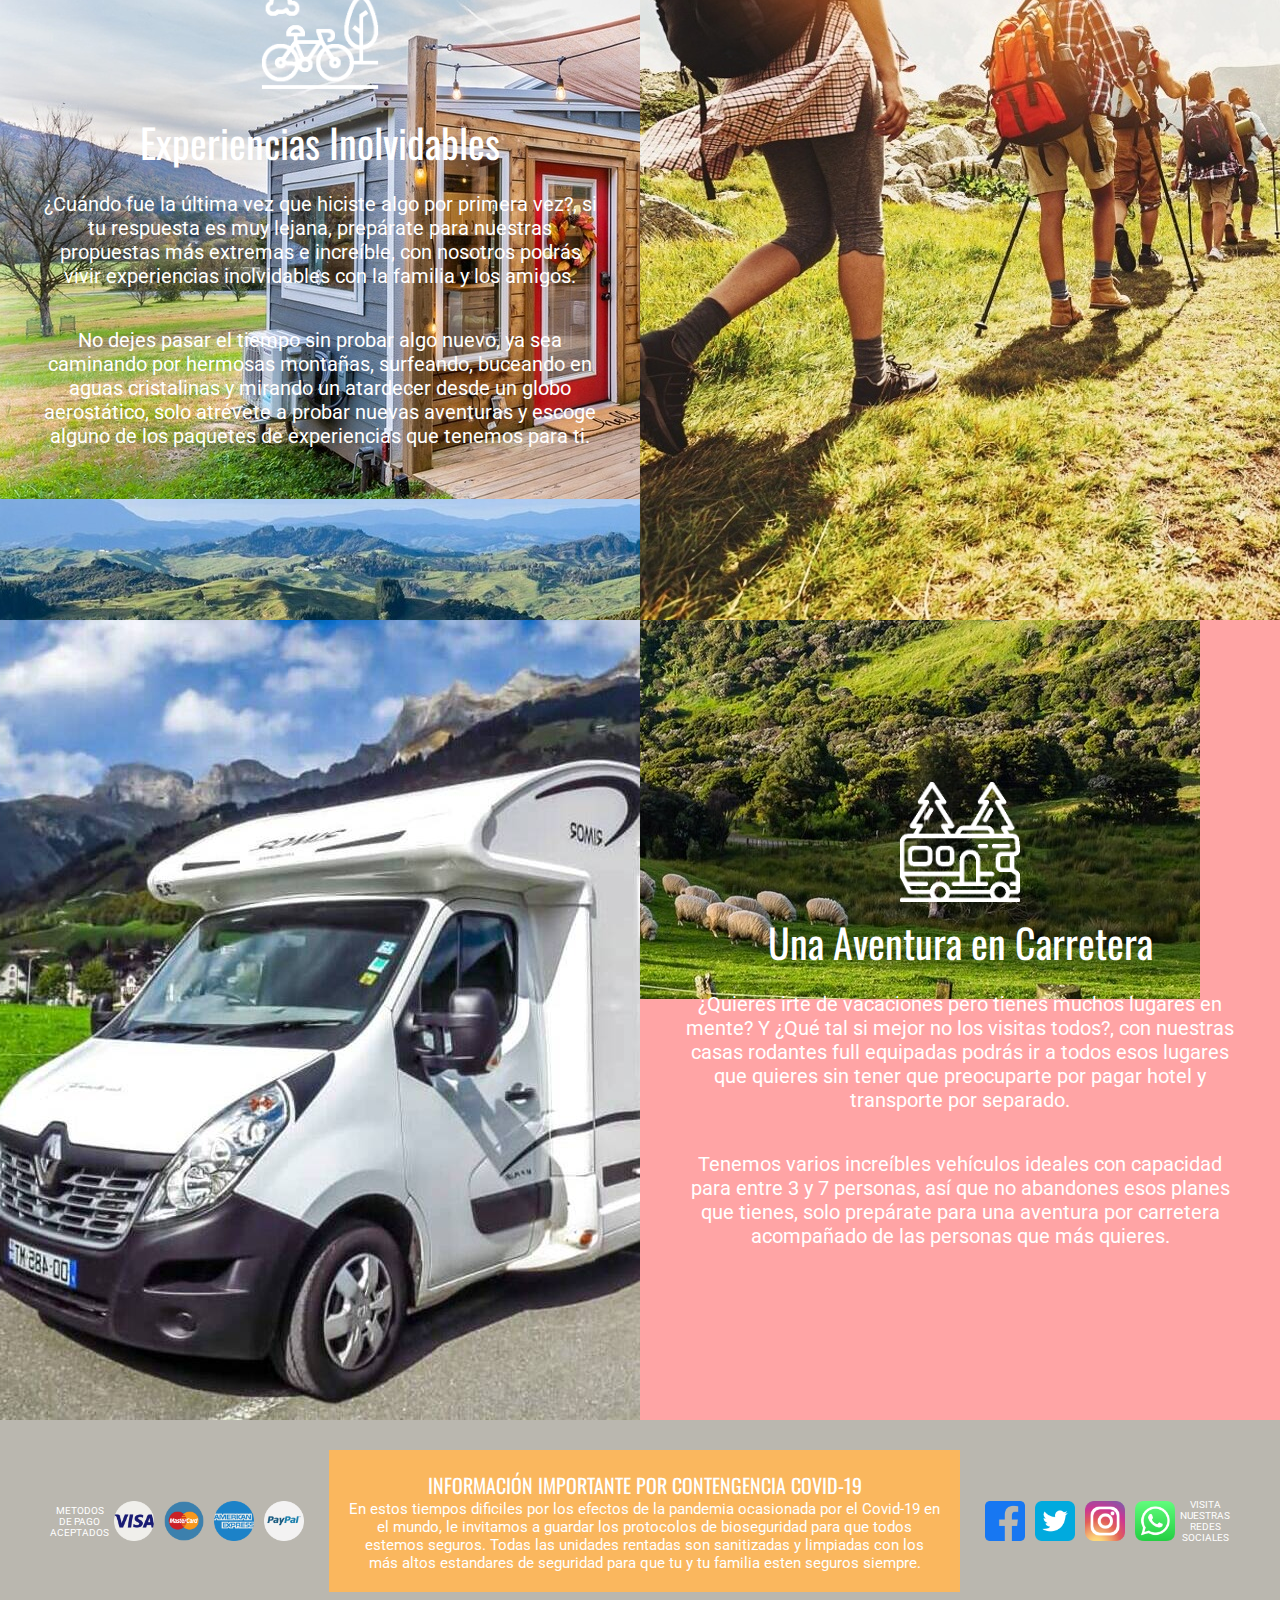
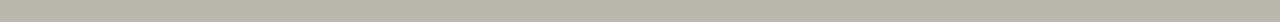
==== commit 652dd001: "1.7.1" ====
--- a/index.html
+++ b/index.html
@@ -25,12 +25,15 @@
 <body class="body">
     <!-- Menu -->
     <header class="header">
-        <img class="header_logo" src="./img/logo/logoBlanco.png" alt="The Last Campsite" height="80px">
+        <a href="./index.html">
+            <img class="header_logo" src="./img/logo/logoBlanco.png" alt="The Last Campsite" height="80px">
+        </a>
+        
         <nav class="header_menu">
             <ul>
-                <li class="animate__animated animate__bounce">
+                <!-- <li class="animate__animated animate__bounce">
                     <a href="./index.html">Inicio</a>
-                </li>
+                </li> -->
                 <li class="animate__animated animate__bounce">
                     <a href="./sites/camping.html">Camping</a>
                 </li>
--- a/scss/styles.css
+++ b/scss/styles.css
@@ -279,163 +279,340 @@
           transform: scale(1.2, 1.2);
 }
 
-@media only screen and (max-device-width: 1200px) and (-webkit-min-device-pixel-ratio: 2) {
+@media (max-width: 850px) {
+  .article_camping {
+    display: -webkit-box;
+    display: -ms-flexbox;
+    display: flex;
+    -webkit-box-orient: horizontal;
+    -webkit-box-direction: normal;
+        -ms-flex-direction: row;
+            flex-direction: row;
+    -ms-flex-wrap: wrap;
+        flex-wrap: wrap;
+    background-color: #fab75e;
+  }
   .article_camping div {
-    max-height: 550px;
+    height: 580px;
+  }
+  .article_experiencias {
+    display: -webkit-box;
+    display: -ms-flexbox;
+    display: flex;
+    -webkit-box-orient: horizontal;
+    -webkit-box-direction: normal;
+        -ms-flex-direction: row;
+            flex-direction: row;
+    -ms-flex-wrap: wrap;
+        flex-wrap: wrap;
+    background-color: #bab7af;
   }
   .article_experiencias div {
-    max-height: 550px;
+    height: 580px;
+  }
+  .article_motorhome {
+    display: -webkit-box;
+    display: -ms-flexbox;
+    display: flex;
+    -webkit-box-orient: horizontal;
+    -webkit-box-direction: normal;
+        -ms-flex-direction: row;
+            flex-direction: row;
+    -ms-flex-wrap: wrap;
+        flex-wrap: wrap;
+    background-color: #ffa4a5;
   }
   .article_motorhome div {
-    max-height: 550px;
+    height: 580px;
   }
   .article_imagen {
-    max-height: 70%;
+    width: 50%;
+    display: -webkit-box;
+    display: -ms-flexbox;
+    display: flex;
+    max-height: 80%;
+    -webkit-box-pack: center;
+        -ms-flex-pack: center;
+            justify-content: center;
+    padding: 0;
+    overflow: hidden;
   }
   .article_texto {
-    min-height: 300px;
+    width: 50%;
+    display: -webkit-box;
+    display: -ms-flexbox;
+    display: flex;
+    -webkit-box-align: center;
+        -ms-flex-align: center;
+            align-items: center;
+    min-height: 500px;
+    -webkit-box-pack: center;
+        -ms-flex-pack: center;
+            justify-content: center;
+    padding: 0;
+    -webkit-box-orient: vertical;
+    -webkit-box-direction: normal;
+        -ms-flex-direction: column;
+            flex-direction: column;
+    -ms-flex-wrap: wrap;
+        flex-wrap: wrap;
   }
   .article_texto img {
     height: 10rem;
+    width: auto;
     padding: 1rem;
+  }
+  .article_texto h3 {
+    color: white;
+    font-family: 'Oswald', sans-serif;
+    font-weight: 400;
+    text-align: center;
+    font-size: 3.5rem;
+  }
+  .article_texto p {
+    color: white;
+    font-family: 'Roboto', sans-serif;
+    font-weight: 400;
+    font-size: 1.5rem;
+    text-align: center;
+    padding: 1.5rem 3.5rem 1.5rem 3.5rem;
+  }
+  /* FOOTER */
+  .footer {
+    display: -webkit-box;
+    display: -ms-flexbox;
+    display: flex;
+    -webkit-box-orient: horizontal;
+    -webkit-box-direction: normal;
+        -ms-flex-direction: row;
+            flex-direction: row;
+    -webkit-box-align: center;
+        -ms-flex-align: center;
+            align-items: center;
+    background-color: #bab7af;
+    padding: 1.5rem;
+  }
+  .footer_metodosPago {
+    padding: 1rem;
+    display: -webkit-box;
+    display: -ms-flexbox;
+    display: flex;
+    -webkit-box-orient: vertical;
+    -webkit-box-direction: normal;
+        -ms-flex-direction: column;
+            flex-direction: column;
+    -webkit-box-align: center;
+        -ms-flex-align: center;
+            align-items: center;
+  }
+  .footer_metodosPago P {
+    font-family: 'Roboto', sans-serif;
+    color: white;
+    text-transform: uppercase;
+    font-size: 1rem;
+    text-align: center;
+  }
+  .footer_metodosPago img {
+    max-height: 40px;
+    padding: 0.5rem;
+  }
+  .footer_metodosPago img:hover {
+    -webkit-transform: scale(1.2, 1.2);
+            transform: scale(1.2, 1.2);
+  }
+  .footer_covid19 {
+    padding: 1.5rem;
+    background-color: #fab75e;
+  }
+  .footer_covid19 h4 {
+    color: white;
+    font-family: 'Oswald', sans-serif;
+    text-align: center;
+    font-size: 2rem;
+    font-weight: 400;
+  }
+  .footer_covid19 p {
+    color: white;
+    font-family: 'Roboto', sans-serif;
+    text-align: center;
+  }
+  .footer_socialMedia {
+    padding: 1rem;
+    display: -webkit-box;
+    display: -ms-flexbox;
+    display: flex;
+    -webkit-box-orient: vertical;
+    -webkit-box-direction: normal;
+        -ms-flex-direction: column;
+            flex-direction: column;
+    -ms-flex-wrap: wrap;
+        flex-wrap: wrap;
+    -webkit-box-align: center;
+        -ms-flex-align: center;
+            align-items: center;
+  }
+  .footer_socialMedia p {
+    font-family: 'Roboto', sans-serif;
+    color: white;
+    text-transform: uppercase;
+    font-size: 1rem;
+    text-align: center;
+  }
+  .footer_socialMedia img {
+    max-height: 40px;
+    padding: 0.5rem;
+  }
+  .footer_socialMedia img:hover {
+    -webkit-transform: scale(1.2, 1.2);
+            transform: scale(1.2, 1.2);
+  }
+}
+
+@media (max-width: 420px) {
+  .header {
+    background-color: #bab7af;
+    display: -webkit-box;
+    display: -ms-flexbox;
+    display: flex;
+    -webkit-box-orient: horizontal;
+    -webkit-box-direction: normal;
+        -ms-flex-direction: row;
+            flex-direction: row;
+    padding: 0.5rem 0.5rem 0.5rem 0.5rem;
+    -webkit-box-pack: justify;
+        -ms-flex-pack: justify;
+            justify-content: space-between;
+    -webkit-box-align: center;
+        -ms-flex-align: center;
+            align-items: center;
+  }
+  .header_logo {
+    height: 35px;
+    width: auto;
+  }
+  .header_menu ul {
+    display: -webkit-box;
+    display: -ms-flexbox;
+    display: flex;
+    -webkit-box-orient: horizontal;
+    -webkit-box-direction: normal;
+        -ms-flex-direction: row;
+            flex-direction: row;
+    -ms-flex-wrap: wrap;
+        flex-wrap: wrap;
+    padding: 0.5rem;
+    -webkit-box-pack: center;
+        -ms-flex-pack: center;
+            justify-content: center;
+  }
+  .header_menu ul li a {
+    font-family: 'Roboto', sans-serif;
+    color: white;
+    font-size: 1.3rem;
+    padding: 0.5rem;
+  }
+  .header_menu ul li a:hover {
+    color: #fab75e;
+  }
+  .section_banner div {
+    max-height: 530px;
+  }
+  .carousel-indicators [data-bs-target] {
+    width: 20px;
+    height: 4px;
+  }
+  .carousel-control-prev-icon {
+    width: 3rem;
+    height: 3rem;
+  }
+  .carousel-control-next-icon {
+    width: 3rem;
+    height: 3rem;
+  }
+  .article_camping {
+    -webkit-box-orient: vertical;
+    -webkit-box-direction: normal;
+        -ms-flex-direction: column;
+            flex-direction: column;
+    -ms-flex-wrap: wrap;
+        flex-wrap: wrap;
+  }
+  .article_camping div {
+    height: 420px;
+  }
+  .article_experiencias {
+    -webkit-box-orient: horizontal;
+    -webkit-box-direction: normal;
+        -ms-flex-direction: row;
+            flex-direction: row;
+    -ms-flex-wrap: wrap;
+        flex-wrap: wrap;
+  }
+  .article_experiencias div {
+    height: 420px;
+  }
+  .article_motorhome {
+    -webkit-box-orient: horizontal;
+    -webkit-box-direction: normal;
+        -ms-flex-direction: row;
+            flex-direction: row;
+    -ms-flex-wrap: wrap;
+        flex-wrap: wrap;
+  }
+  .article_motorhome div {
+    height: 420px;
+  }
+  .article_imagen {
+    width: 100%;
+    max-height: 100%;
+  }
+  .article_texto {
+    width: 100%;
+    min-height: 450px;
+    -webkit-box-orient: vertical;
+    -webkit-box-direction: normal;
+        -ms-flex-direction: column;
+            flex-direction: column;
+    -ms-flex-wrap: wrap;
+        flex-wrap: wrap;
+  }
+  .article_texto img {
+    height: 8rem;
+    width: auto;
+    padding: 0.5rem;
   }
   .article_texto h3 {
     font-size: 2.5rem;
   }
   .article_texto p {
     font-size: 1.5rem;
-    padding: 1rem 2rem 1rem 2rem;
+    padding: 0.5rem 2.5rem 0.5rem 2.5rem;
   }
   /* FOOTER */
-  .footer_metodosPago {
-    padding: 1.5rem;
+  .footer {
     -webkit-box-orient: vertical;
     -webkit-box-direction: normal;
         -ms-flex-direction: column;
             flex-direction: column;
-  }
-  .footer_socialMedia {
-    padding: 1.5rem;
-    -webkit-box-orient: vertical;
-    -webkit-box-direction: normal;
-        -ms-flex-direction: column;
-            flex-direction: column;
-  }
-}
-
-@media only screen and (max-device-width: 760px) and (-webkit-min-device-pixel-ratio: 1) {
-  .article_camping div {
-    max-height: 500px;
-  }
-  .article_experiencias div {
-    max-height: 500px;
-  }
-  .article_motorhome div {
-    max-height: 500px;
-  }
-  .article_imagen {
-    max-height: 70%;
-  }
-  .article_texto {
-    min-height: 300px;
-  }
-  .article_texto img {
-    height: 10rem;
     padding: 1rem;
   }
-  .article_texto h3 {
-    font-size: 2rem;
-  }
-  .article_texto p {
-    font-size: 1rem;
-    padding: 1rem 2rem 1rem 2rem;
-  }
-  /* FOOTER */
   .footer_metodosPago {
-    padding: 1.5rem;
-    -webkit-box-orient: vertical;
-    -webkit-box-direction: normal;
-        -ms-flex-direction: column;
-            flex-direction: column;
-  }
-  .footer_socialMedia {
-    padding: 1.5rem;
-    -webkit-box-orient: vertical;
-    -webkit-box-direction: normal;
-        -ms-flex-direction: column;
-            flex-direction: column;
-  }
-}
-
-@media only screen and (max-device-width: 415px) and (-webkit-min-device-pixel-ratio: 1) {
-  .header {
+    padding: 0.5rem;
     -webkit-box-orient: horizontal;
     -webkit-box-direction: normal;
         -ms-flex-direction: row;
             flex-direction: row;
-    padding: 0.5rem 0rem 0.5rem 1em;
-  }
-  .header_logo {
-    height: 40px;
-  }
-  .header_menu ul {
-    padding: 0rem 1rem 0rem 0rem;
-  }
-  .header_menu li a {
+  }
+  .footer_metodosPago P {
     font-size: 1rem;
+  }
+  .footer_metodosPago img {
+    max-height: 40px;
     padding: 0.5rem;
   }
-  .article_camping div {
-    max-height: 400px;
-  }
-  .article_experiencias div {
-    max-height: 400px;
-  }
-  .article_motorhome div {
-    max-height: 400px;
-  }
-  .article_imagen {
-    max-height: 60%;
-  }
-  .article_texto {
-    min-height: 200px;
-  }
-  .article_texto img {
-    height: 6rem;
-    padding: 0.5rem;
-  }
-  .article_texto h3 {
-    font-size: 1.5rem;
-  }
-  .article_texto p {
-    font-size: 1.1rem;
-    padding: 0.5rem 1rem 0.5rem 1rem;
-  }
-  /* FOOTER */
-  .footer {
-    padding: 1rem;
-  }
-  .footer_metodosPago {
-    padding: 1rem;
-    -webkit-box-orient: vertical;
-    -webkit-box-direction: normal;
-        -ms-flex-direction: column;
-            flex-direction: column;
-  }
-  .footer_metodosPago img {
-    max-height: 30px;
-    padding: 0.5rem;
-  }
-  .footer_socialMedia {
-    padding: 1rem;
-    -webkit-box-orient: vertical;
-    -webkit-box-direction: normal;
-        -ms-flex-direction: column;
-            flex-direction: column;
-  }
-  .footer_socialMedia img {
-    max-height: 30px;
-    padding: 0.5rem;
+  .footer_metodosPago img:hover {
+    -webkit-transform: scale(1, 1);
+            transform: scale(1, 1);
   }
   .footer_covid19 {
     padding: 1rem;
@@ -444,7 +621,27 @@
     font-size: 1.5rem;
   }
   .footer_covid19 p {
+    font-size: 1.2rem;
+  }
+  .footer_socialMedia {
+    padding: 0.5rem;
+    -webkit-box-orient: horizontal;
+    -webkit-box-direction: normal;
+        -ms-flex-direction: row;
+            flex-direction: row;
+    -ms-flex-wrap: wrap;
+        flex-wrap: wrap;
+  }
+  .footer_socialMedia p {
     font-size: 1rem;
+  }
+  .footer_socialMedia img {
+    max-height: 40px;
+    padding: 0.5rem;
+  }
+  .footer_socialMedia img:hover {
+    -webkit-transform: scale(1, 1);
+            transform: scale(1, 1);
   }
 }
 
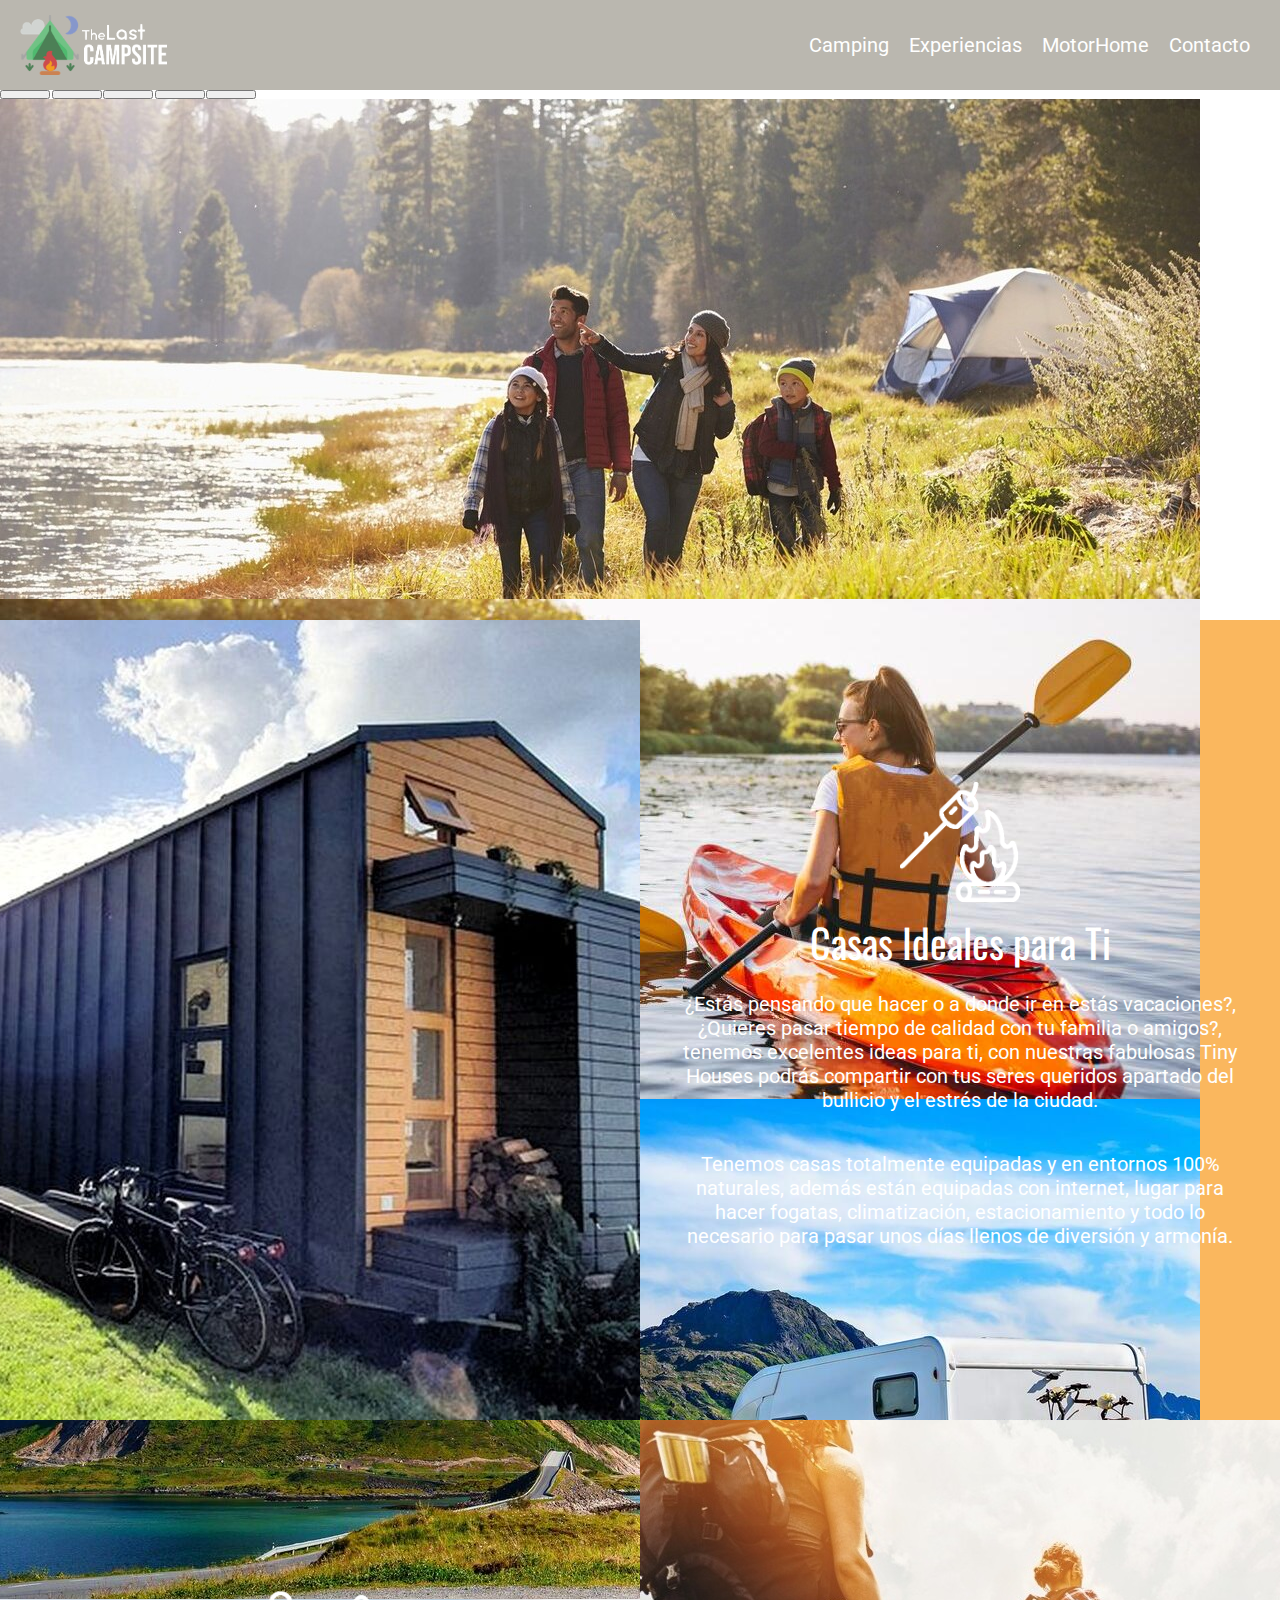
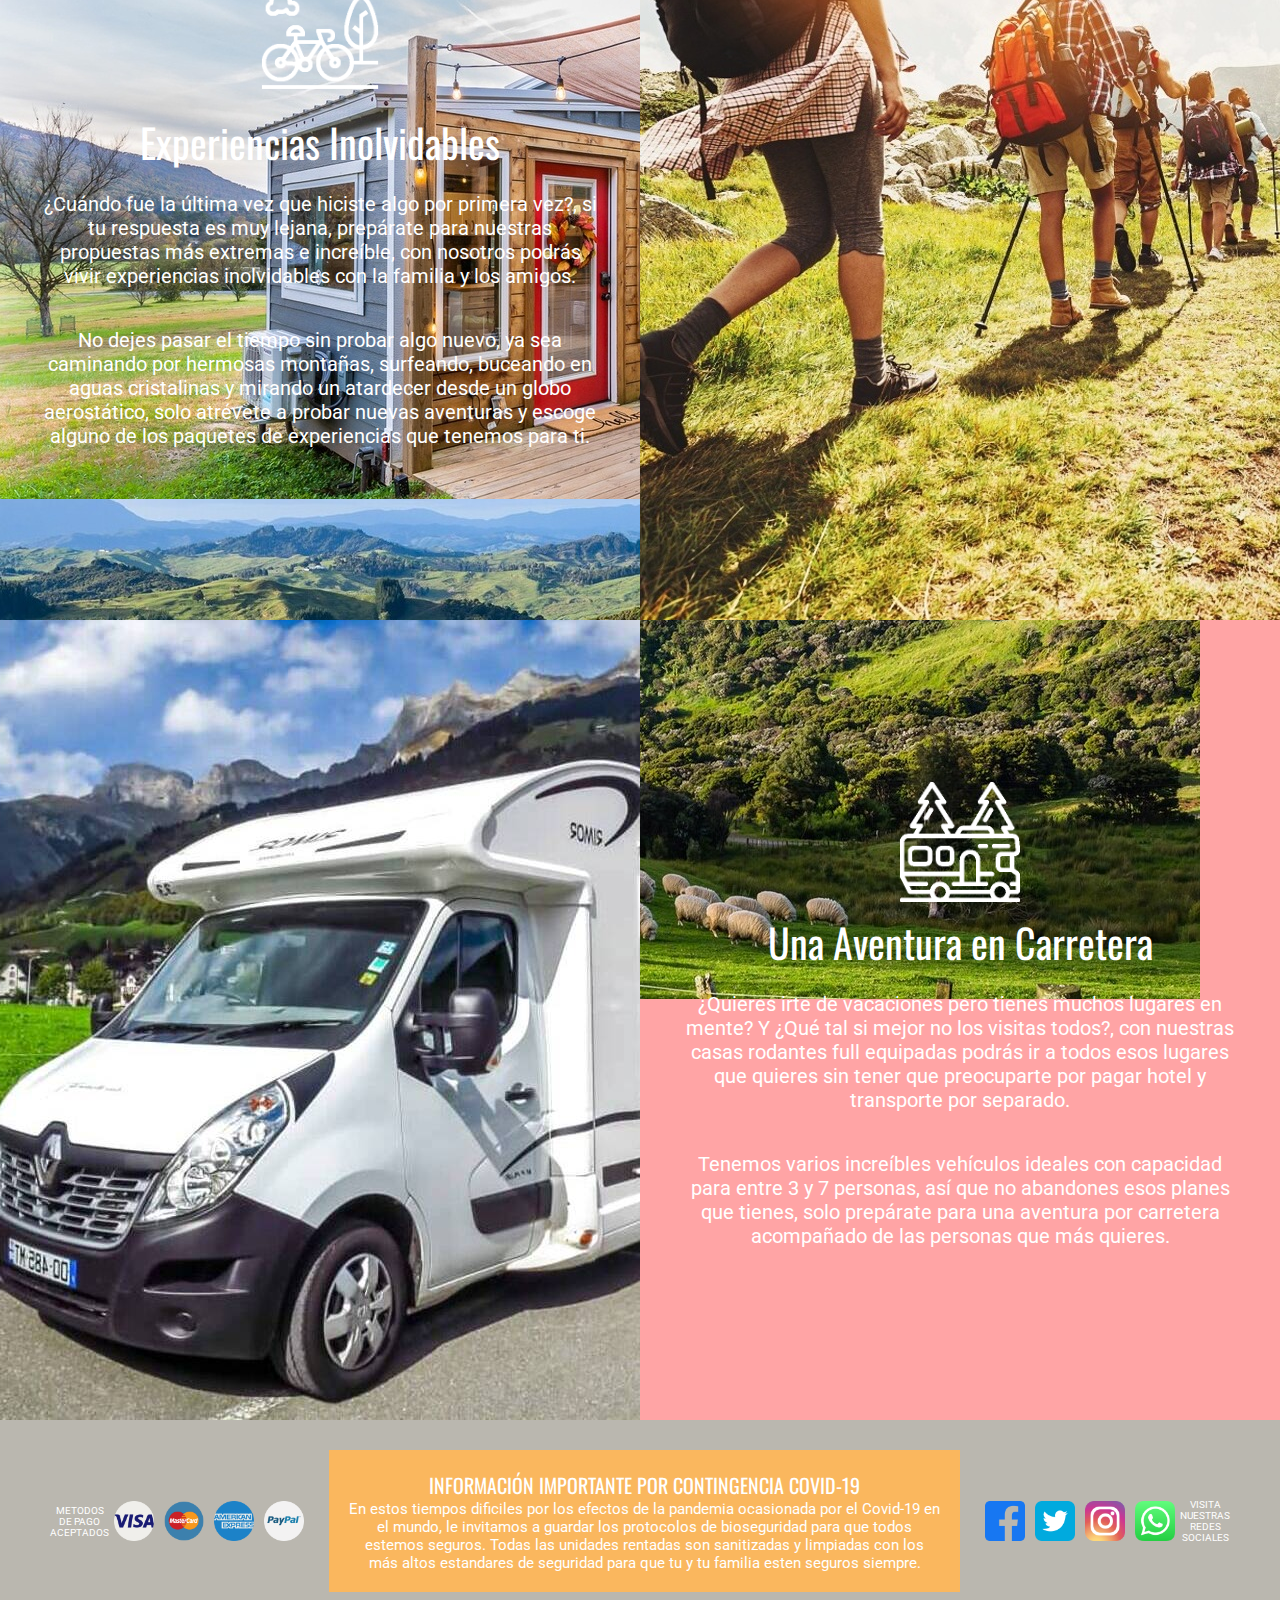
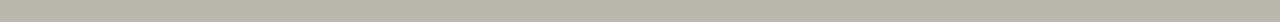
==== commit b8140a0e: "1.8" ====
--- a/index.html
+++ b/index.html
@@ -135,7 +135,7 @@
             <img src="./img/pay/paypal.png" alt="PayPal">
         </div>
         <div class="footer_covid19">
-            <h4>INFORMACIÓN IMPORTANTE POR CONTENGENCIA COVID-19</h4>
+            <h4>INFORMACIÓN IMPORTANTE POR CONTINGENCIA COVID-19</h4>
             <p>En estos tiempos dificiles por los efectos de la pandemia ocasionada por el Covid-19 en el mundo, le invitamos a guardar los protocolos de bioseguridad para que todos estemos seguros. Todas las unidades rentadas son sanitizadas y limpiadas con los más altos estandares de seguridad para que tu y tu familia esten seguros siempre.</p>
         </div>
         <div class="footer_socialMedia">
--- a/scss/styles.css
+++ b/scss/styles.css
@@ -57,7 +57,7 @@
 .header_menu ul li a {
   font-family: 'Roboto', sans-serif;
   color: white;
-  font-size: 1.8rem;
+  font-size: 2rem;
   padding: 1rem;
 }
 
@@ -487,7 +487,7 @@
             align-items: center;
   }
   .header_logo {
-    height: 35px;
+    height: 40px;
     width: auto;
   }
   .header_menu ul {
@@ -508,7 +508,7 @@
   .header_menu ul li a {
     font-family: 'Roboto', sans-serif;
     color: white;
-    font-size: 1.3rem;
+    font-size: 1.5rem;
     padding: 0.5rem;
   }
   .header_menu ul li a:hover {
@@ -607,7 +607,7 @@
     font-size: 1rem;
   }
   .footer_metodosPago img {
-    max-height: 40px;
+    max-height: 30px;
     padding: 0.5rem;
   }
   .footer_metodosPago img:hover {
@@ -636,7 +636,7 @@
     font-size: 1rem;
   }
   .footer_socialMedia img {
-    max-height: 40px;
+    max-height: 30px;
     padding: 0.5rem;
   }
   .footer_socialMedia img:hover {
@@ -759,6 +759,49 @@
   color: black;
 }
 
+@media (max-width: 850px) {
+  .bannerCamping {
+    height: 40%;
+  }
+  .bannerCamping p {
+    padding: 8rem;
+  }
+  .campingArticulo {
+    -webkit-box-orient: vertical;
+    -webkit-box-direction: normal;
+        -ms-flex-direction: column;
+            flex-direction: column;
+    -ms-flex-wrap: wrap;
+        flex-wrap: wrap;
+  }
+}
+
+@media (max-width: 420px) {
+  .bannerCamping {
+    height: 30%;
+  }
+  .bannerCamping p {
+    font-size: 2rem;
+    padding: 8rem;
+  }
+  .campingArticulo {
+    -webkit-box-orient: vertical;
+    -webkit-box-direction: normal;
+        -ms-flex-direction: column;
+            flex-direction: column;
+    -ms-flex-wrap: wrap;
+        flex-wrap: wrap;
+  }
+  .campingContenedor {
+    -ms-flex-wrap: wrap;
+        flex-wrap: wrap;
+    -webkit-box-pack: center;
+        -ms-flex-pack: center;
+            justify-content: center;
+    padding: 1rem;
+  }
+}
+
 /* ESTILOS PARA PAGINA EXPERIENCE */
 .bannerExperience {
   background-image: url(../img/experiencetop.jpeg);
@@ -844,6 +887,49 @@
   padding: 1rem;
 }
 
+@media (max-width: 850px) {
+  .bannerExperience {
+    height: 40%;
+  }
+  .bannerExperience p {
+    padding: 18rem;
+  }
+  .experienceArticulo {
+    -webkit-box-orient: vertical;
+    -webkit-box-direction: normal;
+        -ms-flex-direction: column;
+            flex-direction: column;
+    -ms-flex-wrap: wrap;
+        flex-wrap: wrap;
+  }
+}
+
+@media (max-width: 420px) {
+  .bannerExperience {
+    height: 30%;
+  }
+  .bannerExperience p {
+    font-size: 2rem;
+    padding: 8rem;
+  }
+  .experienceArticulo {
+    -webkit-box-orient: vertical;
+    -webkit-box-direction: normal;
+        -ms-flex-direction: column;
+            flex-direction: column;
+    -ms-flex-wrap: wrap;
+        flex-wrap: wrap;
+  }
+  .experienceContenedor {
+    -ms-flex-wrap: wrap;
+        flex-wrap: wrap;
+    -webkit-box-pack: center;
+        -ms-flex-pack: center;
+            justify-content: center;
+    padding: 1rem;
+  }
+}
+
 /* ESTILOS PARA PAGINA MOTOR HOME */
 .bannerMotorhome {
   background-image: url(../img/motorhometop.jpg);
@@ -902,7 +988,7 @@
 
 .motorhomeContenedor img {
   height: 250px;
-  width: 330px;
+  width: 300px;
 }
 
 .motorhomeContenedor div {
@@ -955,6 +1041,49 @@
 .motorhomeImagen img {
   max-height: 25px;
   max-width: 25px;
+}
+
+@media (max-width: 850px) {
+  .bannerMotorhome {
+    height: 40%;
+  }
+  .bannerMotorhome p {
+    padding: 18rem;
+  }
+  .motorhomeArticulo {
+    -webkit-box-orient: vertical;
+    -webkit-box-direction: normal;
+        -ms-flex-direction: column;
+            flex-direction: column;
+    -ms-flex-wrap: wrap;
+        flex-wrap: wrap;
+  }
+}
+
+@media (max-width: 420px) {
+  .bannerMotorhome {
+    height: 30%;
+  }
+  .bannerMotorhome p {
+    font-size: 2rem;
+    padding: 8rem;
+  }
+  .motorhomeArticulo {
+    -webkit-box-orient: vertical;
+    -webkit-box-direction: normal;
+        -ms-flex-direction: column;
+            flex-direction: column;
+    -ms-flex-wrap: wrap;
+        flex-wrap: wrap;
+  }
+  .motorhomeContenedor {
+    -ms-flex-wrap: wrap;
+        flex-wrap: wrap;
+    -webkit-box-pack: center;
+        -ms-flex-pack: center;
+            justify-content: center;
+    padding: 1rem;
+  }
 }
 
 /* ESTILOS PARA PAGINA CONTACT */
@@ -1116,4 +1245,38 @@
   border: 1px solid white;
   color: black;
 }
+
+@media (max-width: 850px) {
+  .bannerContact {
+    height: 40%;
+  }
+  .bannerContact p {
+    padding: 15rem;
+  }
+}
+
+@media (max-width: 420px) {
+  .bannerContact {
+    height: 30%;
+  }
+  .bannerContact p {
+    font-size: 2rem;
+    padding: 8rem;
+  }
+  .contactContenedor {
+    display: -webkit-box;
+    display: -ms-flexbox;
+    display: flex;
+    -webkit-box-orient: vertical;
+    -webkit-box-direction: normal;
+        -ms-flex-direction: column;
+            flex-direction: column;
+  }
+  .formulario {
+    padding: 2rem;
+  }
+  .preguntas {
+    padding: 2rem;
+  }
+}
 /*# sourceMappingURL=styles.css.map */